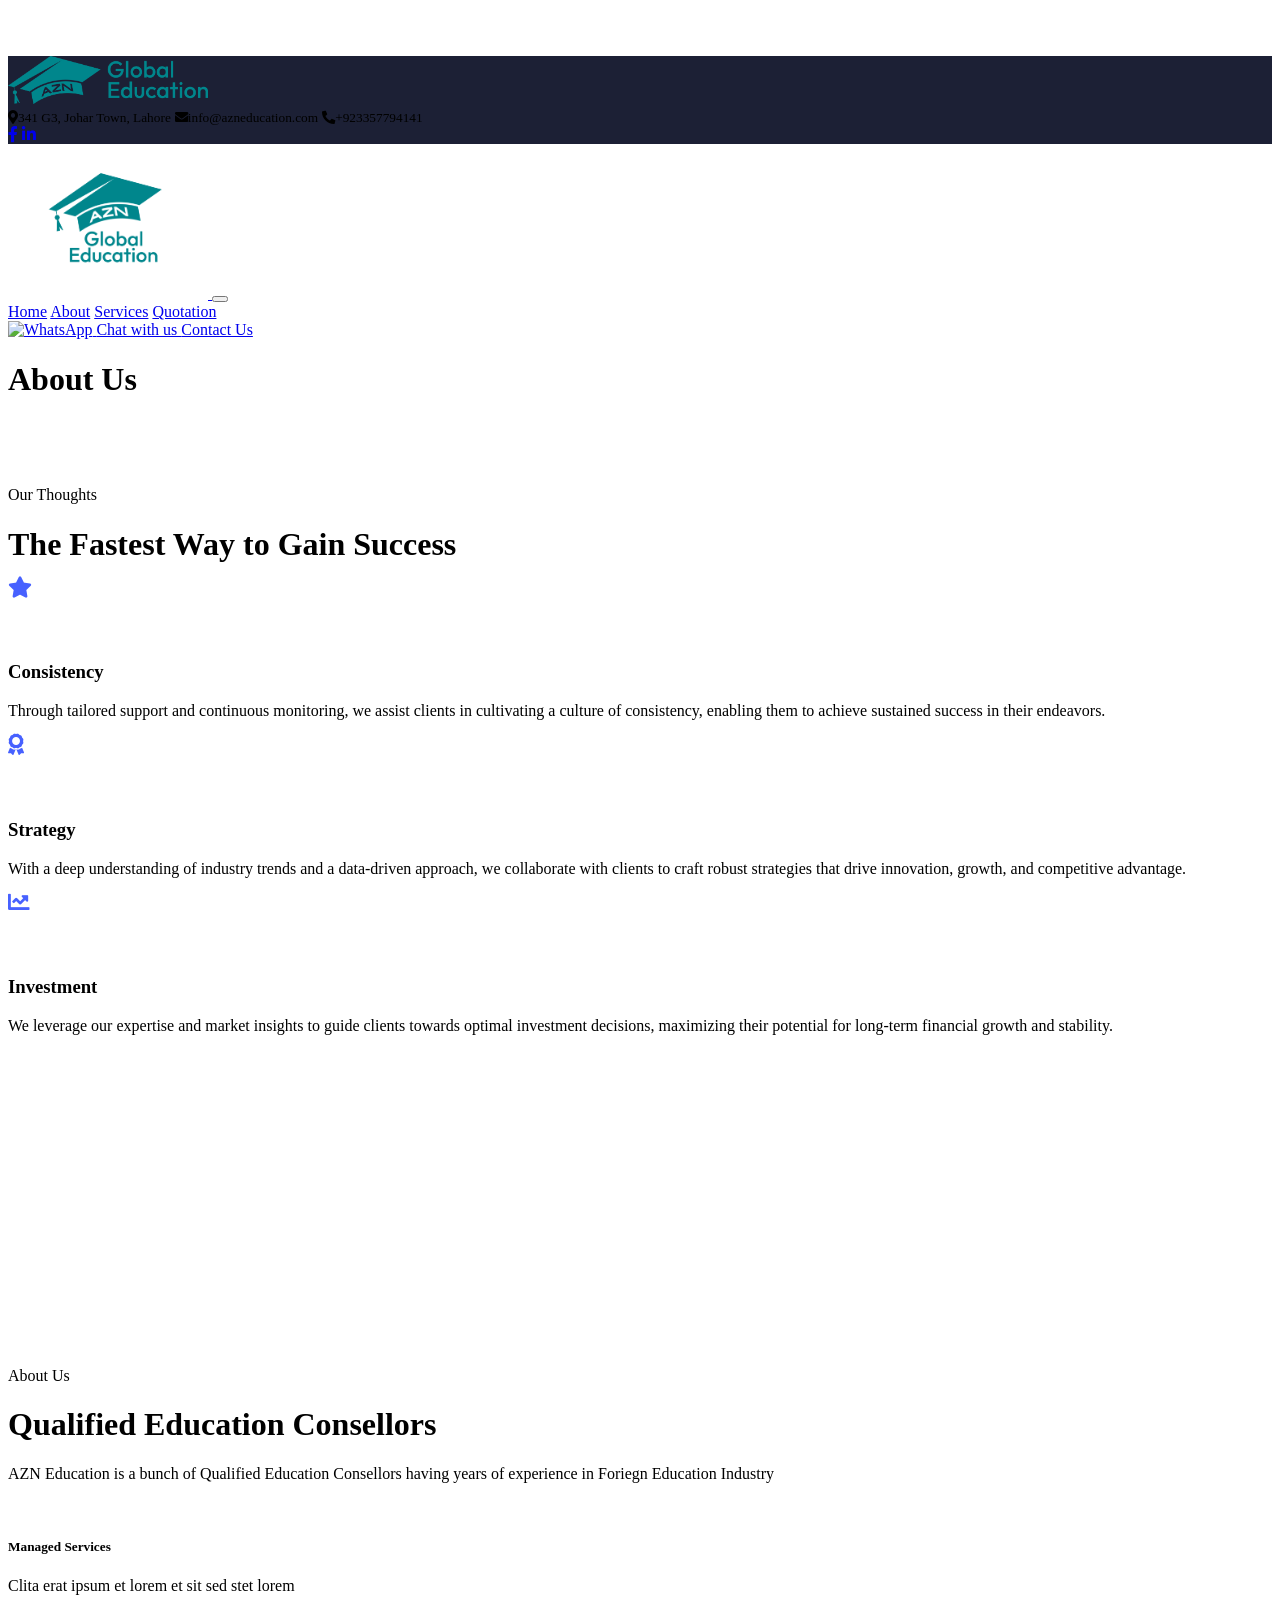
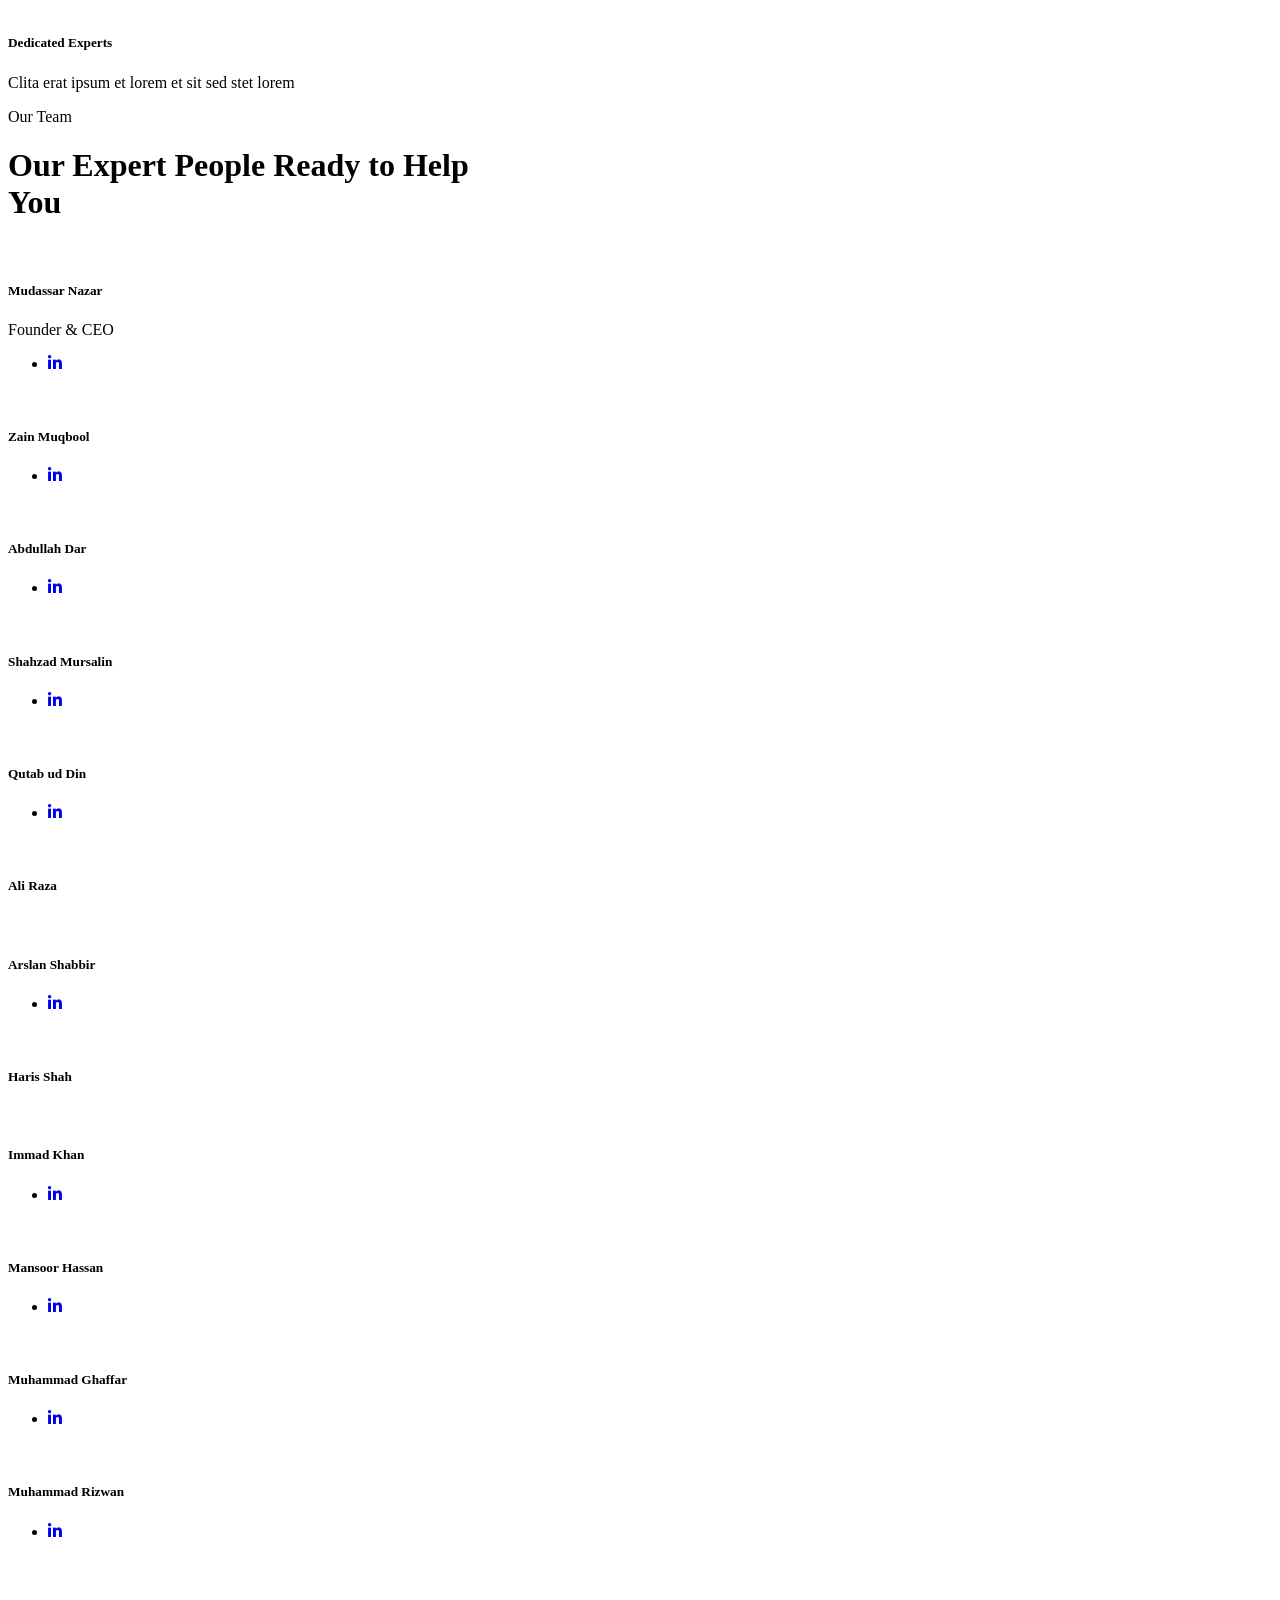
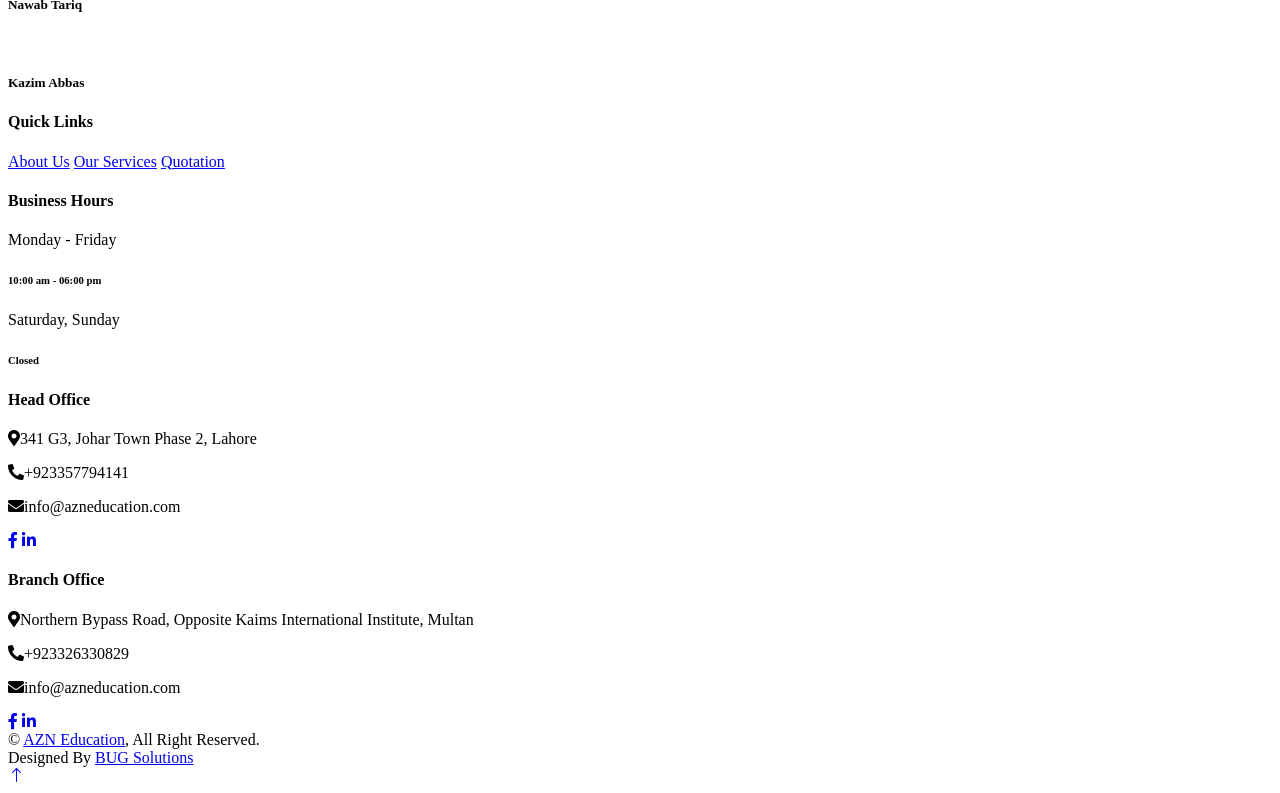
==== about.html @ 60e34eb3 "renamed brand name and changed logos" ====
<!DOCTYPE html>
<html lang="en">

<head>
  <meta charset="utf-8" />
  <title>AZN Education</title>
  <meta content="width=device-width, initial-scale=1.0" name="viewport" />
  <meta content="" name="keywords" />
  <meta content="" name="description" />

  <!-- Favicon -->
  <link href="img/azn_logo.png" rel="icon" />

  <!-- Google Web Fonts -->
  <link rel="preconnect" href="https://fonts.googleapis.com" />
  <link rel="preconnect" href="https://fonts.gstatic.com" crossorigin />
  <link href="https://fonts.googleapis.com/css2?family=Montserrat:wght@400;500&family=Roboto:wght@500;700&display=swap"
    rel="stylesheet" />

  <!-- Icon Font Stylesheet -->
  <link href="https://cdnjs.cloudflare.com/ajax/libs/font-awesome/5.10.0/css/all.min.css" rel="stylesheet" />
  <link href="https://cdn.jsdelivr.net/npm/bootstrap-icons@1.4.1/font/bootstrap-icons.css" rel="stylesheet" />

  <!-- Libraries Stylesheet -->
  <link href="lib/animate/animate.min.css" rel="stylesheet" />
  <link href="lib/owlcarousel/assets/owl.carousel.min.css" rel="stylesheet" />
  <link href="lib/lightbox/css/lightbox.min.css" rel="stylesheet" />

  <!-- Customized Bootstrap Stylesheet -->
  <link href="css/bootstrap.min.css" rel="stylesheet" />

  <!-- Template Stylesheet -->
  <link href="css/style.css" rel="stylesheet" />
</head>

<body>
  <!-- Spinner Start -->
  <div id="spinner"
    class="show bg-white position-fixed translate-middle w-100 vh-100 top-50 start-50 d-flex align-items-center justify-content-center">
    <div class="spinner-border text-primary" role="status" style="width: 3rem; height: 3rem"></div>
  </div>
  <!-- Spinner End -->

  <!-- Topbar Start -->
  <div class="container-fluid text-white d-none d-lg-flex" style="background-color:#1C2035">
    <div class="container py-3">
      <div class="d-flex align-items-center">
        <a href="index.html">
          <!-- <h2 class="text-white fw-bold m-0">AZN Education</h2> -->
          <img src="/img/azn_logo_horizontal.png" style="width: 200px" alt="" />
        </a>
        <div class="ms-auto d-flex align-items-center">
          <small class="ms-4"><i class="fa fa-map-marker-alt me-3"></i>341 G3, Johar Town,
            Lahore</small>
          <small class="ms-4"><i class="fa fa-envelope me-3"></i>info@azneducation.com</small>
          <small class="ms-4"><i class="fa fa-phone-alt me-3"></i>+923357794141</small>
          <div class="ms-3 d-flex">
            <a class="btn btn-sm-square btn-light text-primary rounded-circle ms-2"
              href="https://www.facebook.com/studysheds/"><i class="fab fa-facebook-f"></i></a>
            <a class="btn btn-sm-square btn-light text-primary rounded-circle ms-2"
              href="https://www.linkedin.com/company/studyshed-global-consultants/"><i
                class="fab fa-linkedin-in"></i></a>
          </div>
        </div>
      </div>
    </div>
  </div>
  <!-- Topbar End -->

  <!-- Navbar Start -->
  <div class="container-fluid bg-white sticky-top">
    <div class="container">
      <nav class="navbar navbar-expand-lg bg-white navbar-light p-lg-0">
        <a href="index.html" class="navbar-brand d-lg-none">
          <img src="/img/azn_logo.png" style="height: auto; width: 200px" alt="ss_logo" />
          <!-- <h1 class="fw-bold m-0 text-blue">AZN Education</h1> -->
        </a>
        <button type="button" class="navbar-toggler me-0" data-bs-toggle="collapse" data-bs-target="#navbarCollapse">
          <span class="navbar-toggler-icon"></span>
        </button>
        <div class="collapse navbar-collapse" id="navbarCollapse">
          <div class="navbar-nav">
            <a href="index.html" class="nav-item nav-link">Home</a>
            <a href="about.html" class="nav-item nav-link active">About</a>
            <a href="service.html" class="nav-item nav-link">Services</a>
            <!-- <a href="testimonial.html" class="nav-item nav-link">Testimonial</a> -->
            <a href="quote.html" class="nav-item nav-link">Quotation</a>
          </div>
          <div class="ms-auto d-flex gap-4">
            <a href="https://wa.me/923347794141" target="_blank" rel="noopener noreferrer">
              <img src="/img/icon/whatsapp.gif" alt="WhatsApp" />
              <span class="d-none d-lg-inline">Chat with us </span>
            </a>
            <a href="contact.html" class="btn btn-primary rounded-pill d-flex align-items-center px-3">Contact Us</a>
          </div>
        </div>
      </nav>
    </div>
  </div>
  <!-- Navbar End -->

  <!-- Page Header Start -->
  <div class="container-fluid page-header py-5 mb-5 wow fadeIn" data-wow-delay="0.1s">
    <div class="container text-center py-5">
      <h1 class="display-2 text-white mb-4 animated slideInDown">About Us</h1>
    </div>
  </div>
  <!-- Page Header End -->

  <div style="margin-top: 7%"></div>

  <!-- Features Start -->
  <div class="container-xxl py-5">
    <div class="container">
      <p class="fs-5 fw-medium text-primary text-center">Our Thoughts</p>
      <h1 class="text-center" style="margin-bottom: 16px">
        The Fastest Way to Gain Success
      </h1>
      <div class="row g-0 feature-row">
        <div class="col-md-6 col-lg-4 wow fadeIn" data-wow-delay="0.1s">
          <div class="feature-item border h-100 p-5 justify-content-center d-flex flex-column align-items-center">
            <div class="btn-square bg-light rounded-circle mb-4" style="width: 64px; height: 64px">
              <i class="fas fa-star fa-lg" style="color: #4761ff"></i>
            </div>
            <h3 class="mb-3 text-center">Consistency</h3>
            <p class="mb-0 text-center">
              Through tailored support and continuous monitoring, we assist
              clients in cultivating a culture of consistency, enabling them
              to achieve sustained success in their endeavors.
            </p>
          </div>
        </div>
        <div class="col-md-6 col-lg-4 wow fadeIn" data-wow-delay="0.3s">
          <div class="feature-item border h-100 p-5 justify-content-center d-flex flex-column align-items-center">
            <div class="btn-square bg-light rounded-circle mb-4" style="width: 64px; height: 64px">
              <i class="fas fa-award fa-lg" style="color: #4761ff"></i>
            </div>
            <h3 class="mb-3 text-center">Strategy</h3>
            <p class="mb-0 text-center">
              With a deep understanding of industry trends and a data-driven
              approach, we collaborate with clients to craft robust strategies
              that drive innovation, growth, and competitive advantage.
            </p>
          </div>
        </div>
        <div class="col-md-6 col-lg-4 wow fadeIn" data-wow-delay="0.5s">
          <div class="feature-item border h-100 p-5 justify-content-center d-flex flex-column align-items-center">
            <div class="btn-square bg-light rounded-circle mb-4 justify-content-center d-flex"
              style="width: 64px; height: 64px">
              <i class="fas fa-chart-line fa-lg" style="color: #4761ff"></i>
            </div>
            <h3 class="mb-3 text-center">Investment</h3>
            <p class="mb-0 text-center">
              We leverage our expertise and market insights to guide clients
              towards optimal investment decisions, maximizing their potential
              for long-term financial growth and stability.
            </p>
          </div>
        </div>
      </div>
    </div>
  </div>
  <!-- Features End -->

  <!-- About Start -->
  <div class="container-xxl about my-5">
    <div class="container">
      <div class="row g-0">
        <div class="col-lg-6">
          <div class="h-100 d-flex align-items-center justify-content-center" style="min-height: 300px"></div>
        </div>
        <div class="col-lg-6 pt-lg-5 wow fadeIn" data-wow-delay="0.5s">
          <div class="bg-white rounded-top p-5 mt-lg-5">
            <p class="fs-5 fw-medium text-primary">About Us</p>
            <h1 class="display-6 mb-4">Qualified Education Consellors</h1>
            <p class="mb-4">
              AZN Education is a bunch of Qualified Education Consellors having
              years of experience in Foriegn Education Industry
            </p>
            <div class="row g-5 pt-2 mb-5">
              <div class="col-sm-6">
                <img class="img-fluid mb-4" src="img/icon/icon-5.png" alt="" />
                <h5 class="mb-3">Managed Services</h5>
                <span>Clita erat ipsum et lorem et sit sed stet lorem</span>
              </div>
              <div class="col-sm-6">
                <img class="img-fluid mb-4" src="img/icon/icon-2.png" alt="" />
                <h5 class="mb-3">Dedicated Experts</h5>
                <span>Clita erat ipsum et lorem et sit sed stet lorem</span>
              </div>
            </div>
          </div>
        </div>
      </div>
    </div>
  </div>
  <!-- About End -->

  <!-- Team Start -->
  <div class="container-xxl py-5">
    <div class="container">
      <div class="text-center mx-auto wow fadeInUp" data-wow-delay="0.1s" style="max-width: 500px">
        <p class="fs-5 fw-medium text-primary">Our Team</p>
        <h1 class="display-5 mb-5">Our Expert People Ready to Help You</h1>
      </div>
      <div class="row justify-content-center mb-4 g-4">
        <div class="col-lg-3 col-md-6 wow fadeInUp" data-wow-delay="0.1s">
          <div class="team-item rounded overflow-hidden pb-4">
            <img class="img-fluid mb-4" src="img/team/Mudassar-Nazar.jpg" alt="" />
            <h5>Mudassar Nazar</h5>
            <span class="text-primary">Founder & CEO</span>
            <ul class="team-social">
              <li>
                <a class="btn btn-square" href="https://www.linkedin.com/in/mudassar-nazar-44376714a/"
                  target="_blank"><i class="fab fa-linkedin-in"></i></a>
              </li>
            </ul>
          </div>
        </div>
      </div>
      <div class="row justify-content-center g-4">
        <div class="col-lg-2 col-md-3 col-sm-6 wow fadeInUp" data-wow-delay="0.7s">
          <div class="team-item rounded overflow-hidden pb-4">
            <img class="img-fluid mb-4" src="img/zain-maqbool.jpeg" alt="" />
            <h5>Zain Muqbool</h5>
            <!-- <span class="text-primary">Manager</span> -->
            <ul class="team-social">
              <li>
                <a class="btn btn-square" href="https://www.linkedin.com/in/zain-sheikh-6a9064140/" target="_blank"><i
                    class="fab fa-linkedin-in"></i></a>
              </li>
            </ul>
          </div>
        </div>
        <div class="col-lg-2 col-md-3 col-sm-6 wow fadeInUp" data-wow-delay="0.3s">
          <div class="team-item rounded overflow-hidden pb-4">
            <img class="img-fluid mb-4" src="img/abdullah_dar.jpeg" alt="" />
            <h5>Abdullah Dar</h5>
            <!-- <span class="text-primary">Co Founder</span> -->
            <ul class="team-social">
              <li>
                <a class="btn btn-square" href="https://www.linkedin.com/company/studyshed-global-consultants/"
                  target="_blank"><i class="fab fa-linkedin-in"></i></a>
              </li>
            </ul>
          </div>
        </div>
        <div class="col-lg-2 col-md-3 col-sm-6 wow fadeInUp" data-wow-delay="0.5s">
          <div class="team-item rounded overflow-hidden pb-4">
            <img class="img-fluid mb-4" src="img/team/Shahzad-Mursaleen.jpg" alt="" />
            <h5>Shahzad Mursalin</h5>
            <!-- <span class="text-primary">Executive Manager</span> -->
            <ul class="team-social">
              <li>
                <a class="btn btn-square" href="https://www.linkedin.com/in/shahzad-mursalin-179989218/"
                  target="_blank"><i class="fab fa-linkedin-in"></i></a>
              </li>
            </ul>
          </div>
        </div>
        <div class="col-lg-2 col-md-3 col-sm-6 wow fadeInUp" data-wow-delay="0.7s">
          <div class="team-item rounded overflow-hidden pb-4">
            <img class="img-fluid mb-4" src="img/team/Qutab-ud-din.jpg" alt="" />
            <h5>Qutab ud Din</h5>
            <!-- <span class="text-primary">Manager</span> -->
            <ul class="team-social">
              <li>
                <a class="btn btn-square" href="https://www.linkedin.com/company/studyshed-global-consultants/" target="_blank"><i
                    class="fab fa-linkedin-in"></i></a>
              </li>
            </ul>
          </div>
        </div>
        <div class="col-lg-2 col-md-3 col-sm-6 wow fadeInUp" data-wow-delay="0.7s">
          <div class="team-item rounded overflow-hidden pb-4">
            <img class="img-fluid mb-4" src="img/team/Ali-Raza.jpg" alt="" />
            <h5>Ali Raza</h5>
            <!-- <span class="text-primary">Manager</span> -->
            <!-- <ul class="team-social">
              <li>
                <a class="btn btn-square" href="https://www.linkedin.com/company/studyshed-global-consultants/" target="_blank"><i
                    class="fab fa-linkedin-in"></i></a>
              </li>
            </ul> -->
          </div>
        </div>
        <div class="col-lg-2 col-md-3 col-sm-6 wow fadeInUp" data-wow-delay="0.7s">
          <div class="team-item rounded overflow-hidden pb-4">
            <img class="img-fluid mb-4" src="img/team/Arslan-Shabbir.jpg" alt="" />
            <h5>Arslan Shabbir</h5>
            <!-- <span class="text-primary">Manager</span> -->
            <ul class="team-social">
              <li>
                <a class="btn btn-square" href="https://www.linkedin.com/company/studyshed-global-consultants/" target="_blank"><i
                    class="fab fa-linkedin-in"></i></a>
              </li>
            </ul>
          </div>
        </div>
        <div class="col-lg-2 col-md-3 col-sm-6 wow fadeInUp" data-wow-delay="0.7s">
          <div class="team-item rounded overflow-hidden pb-4">
            <img class="img-fluid mb-4" src="img/team/Haris-Shah.jpg" alt="" />
            <h5>Haris Shah</h5>
            <!-- <span class="text-primary">Manager</span> -->
            <!-- <ul class="team-social">
              <li>
                <a class="btn btn-square" href="https://www.linkedin.com/company/studyshed-global-consultants/" target="_blank"><i
                    class="fab fa-linkedin-in"></i></a>
              </li>
            </ul> -->
          </div>
        </div>
        <div class="col-lg-2 col-md-3 col-sm-6 wow fadeInUp" data-wow-delay="0.7s">
          <div class="team-item rounded overflow-hidden pb-4">
            <img class="img-fluid mb-4" src="img/team/Immad-Khan.jpg" alt="" />
            <h5>Immad Khan</h5>
            <!-- <span class="text-primary">Manager</span> -->
            <ul class="team-social">
              <li>
                <a class="btn btn-square" href="https://www.linkedin.com/company/studyshed-global-consultants/" target="_blank"><i
                    class="fab fa-linkedin-in"></i></a>
              </li>
            </ul>
          </div>
        </div>
        <div class="col-lg-2 col-md-3 col-sm-6 wow fadeInUp" data-wow-delay="0.7s">
          <div class="team-item rounded overflow-hidden pb-4">
            <img class="img-fluid mb-4" src="img/team/Mansoor-Hassan.jpg" alt="" />
            <h5>Mansoor Hassan</h5>
            <!-- <span class="text-primary">Manager</span> -->
            <ul class="team-social">
              <li>
                <a class="btn btn-square" href="https://www.linkedin.com/company/studyshed-global-consultants/" target="_blank"><i
                    class="fab fa-linkedin-in"></i></a>
              </li>
            </ul>
          </div>
        </div>
        <div class="col-lg-2 col-md-3 col-sm-6 wow fadeInUp" data-wow-delay="0.7s">
          <div class="team-item rounded overflow-hidden pb-4">
            <img class="img-fluid mb-4" src="img/team/Muhammad-Ghaffar.jpg" alt="" />
            <h5>Muhammad Ghaffar</h5>
            <!-- <span class="text-primary">Manager</span> -->
            <ul class="team-social">
              <li>
                <a class="btn btn-square" href="https://www.linkedin.com/company/studyshed-global-consultants/" target="_blank"><i
                    class="fab fa-linkedin-in"></i></a>
              </li>
            </ul>
          </div>
        </div>
        <div class="col-lg-2 col-md-3 col-sm-6 wow fadeInUp" data-wow-delay="0.7s">
          <div class="team-item rounded overflow-hidden pb-4">
            <img class="img-fluid mb-4" src="img/team/Muhammad-Rizwan.jpg" alt="" />
            <h5>Muhammad Rizwan</h5>
            <!-- <span class="text-primary">Manager</span> -->
            <ul class="team-social">
              <li>
                <a class="btn btn-square" href="https://www.linkedin.com/company/studyshed-global-consultants/" target="_blank"><i
                    class="fab fa-linkedin-in"></i></a>
              </li>
            </ul>
          </div>
        </div>
        <div class="col-lg-2 col-md-3 col-sm-6 wow fadeInUp" data-wow-delay="0.7s">
          <div class="team-item rounded overflow-hidden pb-4">
            <img class="img-fluid mb-4" src="img/team/Nawab-Tariq.jpg" alt="" />
            <h5>Nawab Tariq</h5>
            <!-- <span class="text-primary">Manager</span> -->
            <!-- <ul class="team-social">
              <li>
                <a class="btn btn-square" href="https://www.linkedin.com/company/studyshed-global-consultants/" target="_blank"><i
                    class="fab fa-linkedin-in"></i></a>
              </li>
            </ul> -->
          </div>
        </div>
        <div class="col-lg-2 col-md-3 col-sm-6 wow fadeInUp" data-wow-delay="0.7s">
          <div class="team-item rounded overflow-hidden pb-4">
            <img class="img-fluid mb-4" src="img/team/kazim-abbas.jpeg" alt="" />
            <h5>Kazim Abbas</h5>
            <!-- <span class="text-primary">Manager</span> -->
            <!-- <ul class="team-social">
              <li>
                <a class="btn btn-square" href="https://www.linkedin.com/company/studyshed-global-consultants/" target="_blank"><i
                    class="fab fa-linkedin-in"></i></a>
              </li>
            </ul> -->
          </div>
        </div>
      </div>
    </div>
  </div>
  <!-- Team End -->

  <!-- Footer Start -->
  <div class="container-fluid bg-dark footer mt-5 py-5 wow fadeIn" data-wow-delay="0.1s">
    <div class="container py-5">
      <div class="row g-5">
        <div class="col-lg-3 col-md-6">
          <h4 class="text-white mb-4">Quick Links</h4>
          <a class="btn btn-link" href="about.html">About Us</a>
          <a class="btn btn-link" href="service.html">Our Services</a>
          <a class="btn btn-link" href="quote.html">Quotation</a>
        </div>
        <div class="col-lg-3 col-md-6">
          <h4 class="text-white mb-4">Business Hours</h4>
          <p class="mb-1">Monday - Friday</p>
          <h6 class="text-light">10:00 am - 06:00 pm</h6>
          <p class="mb-1">Saturday, Sunday</p>
          <h6 class="text-light">Closed</h6>
        </div>
        <div class="col-lg-3 col-md-6">
          <h4 class="text-white mb-4">Head Office</h4>
          <p class="mb-2">
            <i class="fa fa-map-marker-alt me-3"></i>341 G3, Johar Town Phase
            2, Lahore
          </p>
          <p class="mb-2">
            <i class="fa fa-phone-alt me-3"></i>+923357794141
          </p>
          <p class="mb-2">
            <i class="fa fa-envelope me-3"></i>info@azneducation.com
          </p>
          <div class="d-flex pt-3">
            <a class="btn btn-square btn-light rounded-circle me-2" href="https://www.facebook.com/studysheds/"><i
                class="fab fa-facebook-f"></i></a>
            <a class="btn btn-square btn-light rounded-circle me-2"
              href="https://www.linkedin.com/company/studyshed-global-consultants/"><i
                class="fab fa-linkedin-in"></i></a>
          </div>
        </div>
        <div class="col-lg-3 col-md-6">
          <h4 class="text-white mb-4">Branch Office</h4>
          <p class="mb-2">
            <i class="fa fa-map-marker-alt me-3"></i>Northern Bypass Road,
            Opposite Kaims International Institute, Multan
          </p>
          <p class="mb-2">
            <i class="fa fa-phone-alt me-3"></i>+923326330829
          </p>
          <p class="mb-2">
            <i class="fa fa-envelope me-3"></i>info@azneducation.com
          </p>
          <div class="d-flex pt-3">
            <a class="btn btn-square btn-light rounded-circle me-2" href="https://www.facebook.com/studysheds/"><i
                class="fab fa-facebook-f"></i></a>
            <a class="btn btn-square btn-light rounded-circle me-2"
              href="https://www.linkedin.com/company/studyshed-global-consultants/"><i
                class="fab fa-linkedin-in"></i></a>
          </div>
        </div>
      </div>
    </div>
  </div>
  <!-- Footer End -->

  <!-- Copyright Start -->
  <div class="container-fluid copyright py-4">
    <div class="container">
      <div class="row">
        <div class="col-md-6 text-center text-md-start mb-3 mb-md-0">
          <span id="siteseal">
            <script async type="text/javascript"
              src="https://seal.godaddy.com/getSeal?sealID=cso1fnYDqJPNoKwMRUFzlZHwuIsQFqO7qQ35AadsMEABkoneqeLDlqzQXRvi"></script>
          </span>
          &copy; <a class="fw-medium text-light" href="#">AZN Education</a>, All
          Right Reserved.
        </div>
        <div class="col-md-6 text-center text-md-end">
          <!--/*** This template is free as long as you keep the footer author’s credit link/attribution link/backlink. If you'd like to use the template without the footer author’s credit link/attribution link/backlink, you can purchase the Credit Removal License from "https://htmlcodex.com/credit-removal". Thank you for your support. ***/-->
          Designed By
          <a class="fw-medium text-light" href="#">BUG Solutions</a>
        </div>
      </div>
    </div>
  </div>
  <!-- Copyright End -->

  <!-- Back to Top -->
  <a href="#" class="btn btn-lg btn-primary btn-lg-square rounded-circle back-to-top"><i class="bi bi-arrow-up"></i></a>

  <!-- JavaScript Libraries -->
  <script src="https://ajax.googleapis.com/ajax/libs/jquery/3.6.1/jquery.min.js"></script>
  <script src="https://cdn.jsdelivr.net/npm/bootstrap@5.0.0/dist/js/bootstrap.bundle.min.js"></script>
  <script src="lib/wow/wow.min.js"></script>
  <script src="lib/easing/easing.min.js"></script>
  <script src="lib/waypoints/waypoints.min.js"></script>
  <script src="lib/owlcarousel/owl.carousel.min.js"></script>
  <script src="lib/lightbox/js/lightbox.min.js"></script>

  <!-- Template Javascript -->
  <script src="js/main.js"></script>
</body>

</html>
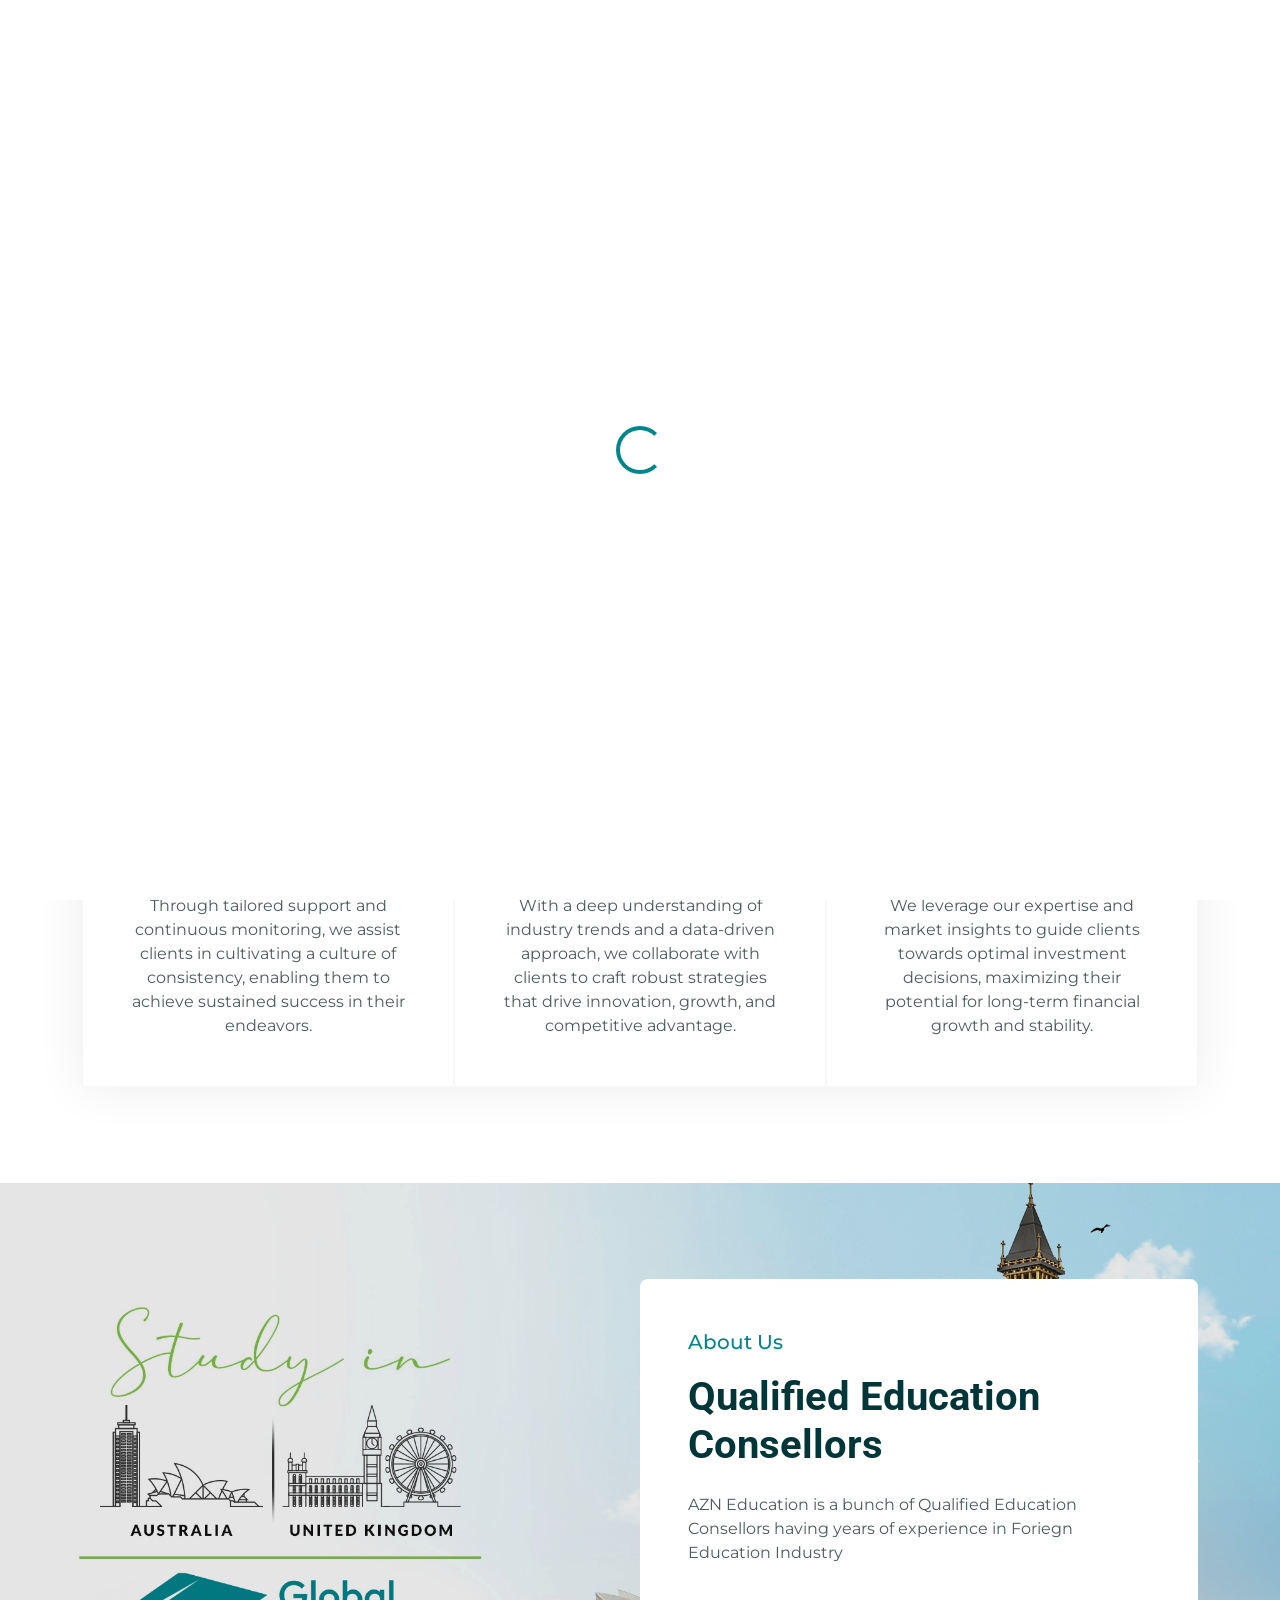
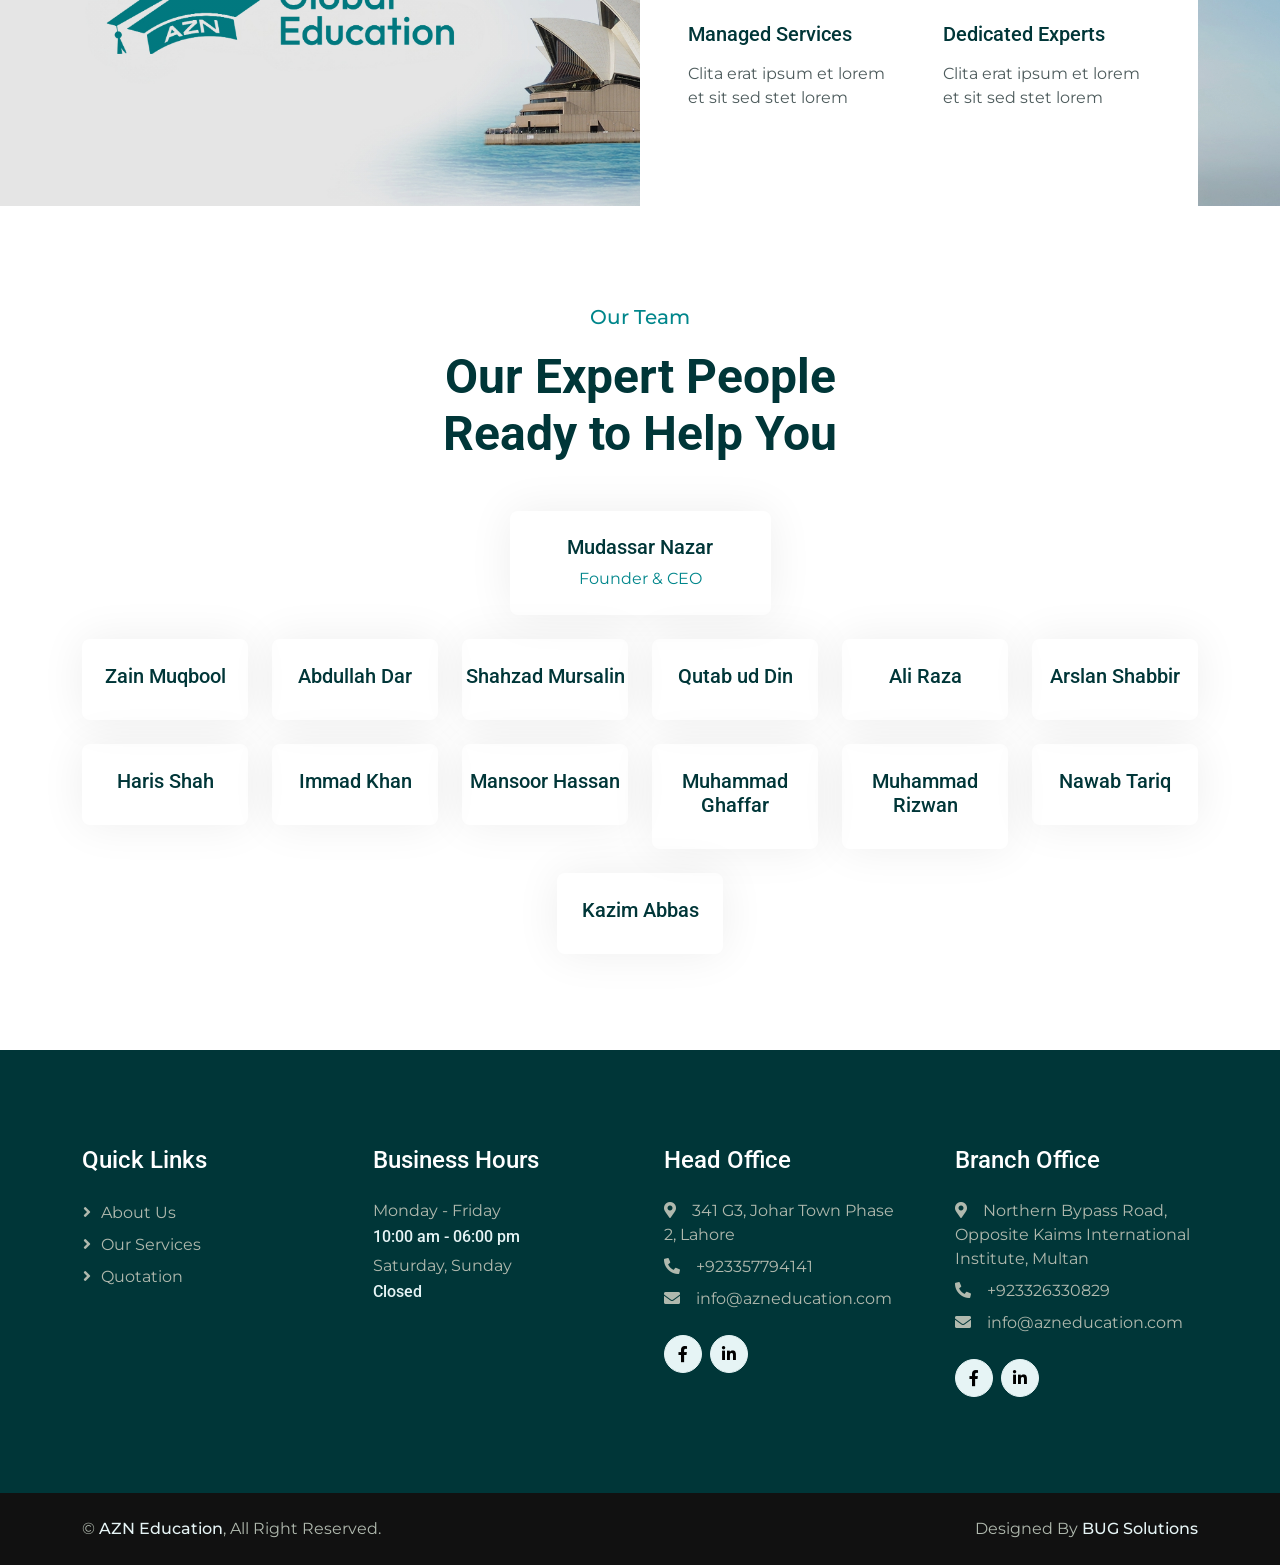
==== commit 0d8ddbf9: "changed global theme and added services details" ====
--- a/about.html
+++ b/about.html
@@ -42,7 +42,7 @@
   <!-- Spinner End -->
 
   <!-- Topbar Start -->
-  <div class="container-fluid text-white d-none d-lg-flex" style="background-color:#1C2035">
+  <div class="container-fluid text-white d-none d-lg-flex copyright" >
     <div class="container py-3">
       <div class="d-flex align-items-center">
         <a href="index.html">
@@ -120,7 +120,7 @@
         <div class="col-md-6 col-lg-4 wow fadeIn" data-wow-delay="0.1s">
           <div class="feature-item border h-100 p-5 justify-content-center d-flex flex-column align-items-center">
             <div class="btn-square bg-light rounded-circle mb-4" style="width: 64px; height: 64px">
-              <i class="fas fa-star fa-lg" style="color: #4761ff"></i>
+              <i class="fas fa-star fa-lg" style="color: #00868b"></i>
             </div>
             <h3 class="mb-3 text-center">Consistency</h3>
             <p class="mb-0 text-center">
@@ -133,7 +133,7 @@
         <div class="col-md-6 col-lg-4 wow fadeIn" data-wow-delay="0.3s">
           <div class="feature-item border h-100 p-5 justify-content-center d-flex flex-column align-items-center">
             <div class="btn-square bg-light rounded-circle mb-4" style="width: 64px; height: 64px">
-              <i class="fas fa-award fa-lg" style="color: #4761ff"></i>
+              <i class="fas fa-award fa-lg" style="color: #00868b"></i>
             </div>
             <h3 class="mb-3 text-center">Strategy</h3>
             <p class="mb-0 text-center">
@@ -147,7 +147,7 @@
           <div class="feature-item border h-100 p-5 justify-content-center d-flex flex-column align-items-center">
             <div class="btn-square bg-light rounded-circle mb-4 justify-content-center d-flex"
               style="width: 64px; height: 64px">
-              <i class="fas fa-chart-line fa-lg" style="color: #4761ff"></i>
+              <i class="fas fa-chart-line fa-lg" style="color: #00868b"></i>
             </div>
             <h3 class="mb-3 text-center">Investment</h3>
             <p class="mb-0 text-center">
--- a/css/style.css
+++ b/css/style.css
@@ -0,0 +1,680 @@
+/********** Template CSS **********/
+:root {
+    --primary: #00868b;
+    --secondary: #4D5B5C;
+    --light: #E6F4F5;
+    --dark: #003638;
+}
+
+.back-to-top {
+    position: fixed;
+    display: none;
+    right: 30px;
+    bottom: 30px;
+    z-index: 99;
+}
+
+.fw-medium {
+    font-weight: 500;
+}
+
+
+/*** Spinner ***/
+#spinner {
+    opacity: 0;
+    visibility: hidden;
+    transition: opacity .5s ease-out, visibility 0s linear .5s;
+    z-index: 99999;
+}
+
+#spinner.show {
+    transition: opacity .5s ease-out, visibility 0s linear 0s;
+    visibility: visible;
+    opacity: 1;
+}
+
+
+/*** Button ***/
+.btn {
+    transition: .5s;
+    font-weight: 500;
+}
+
+.btn-primary,
+.btn-outline-primary:hover {
+    color: var(--light);
+}
+
+.btn-secondary,
+.btn-outline-secondary:hover {
+    color: var(--dark);
+}
+
+.btn-square {
+    width: 38px;
+    height: 38px;
+}
+
+.btn-sm-square {
+    width: 32px;
+    height: 32px;
+}
+
+.btn-lg-square {
+    width: 48px;
+    height: 48px;
+}
+
+.btn-square,
+.btn-sm-square,
+.btn-lg-square {
+    padding: 0;
+    display: flex;
+    align-items: center;
+    justify-content: center;
+    font-weight: normal;
+}
+
+
+/*** Navbar ***/
+.sticky-top {
+    top: -100px;
+    transition: .5s;
+}
+
+.navbar .navbar-nav .nav-link {
+    margin-right: 35px;
+    padding: 25px 0;
+    color: var(--dark);
+    font-size: 18px;
+    font-weight: 500;
+    outline: none;
+}
+
+.navbar .navbar-nav .nav-link:hover,
+.navbar .navbar-nav .nav-link.active {
+    color: var(--primary);
+}
+
+.navbar .dropdown-toggle::after {
+    border: none;
+    content: "\f107";
+    font-family: "Font Awesome 5 Free";
+    font-weight: 900;
+    vertical-align: middle;
+    margin-left: 8px;
+}
+
+@media (max-width: 991.98px) {
+    .navbar .navbar-nav .nav-link  {
+        margin-right: 0;
+        padding: 10px 0;
+    }
+
+    .navbar .navbar-nav {
+        margin-top: 15px;
+        border-top: 1px solid #EEEEEE;
+    }
+}
+
+@media (min-width: 992px) {
+    .navbar .nav-item .dropdown-menu {
+        display: block;
+        border: none;
+        margin-top: 0;
+        top: 150%;
+        opacity: 0;
+        visibility: hidden;
+        transition: .5s;
+    }
+
+    .navbar .nav-item:hover .dropdown-menu {
+        top: 100%;
+        visibility: visible;
+        transition: .5s;
+        opacity: 1;
+    }
+}
+
+
+/*** Header ***/
+.carousel-caption {
+    top: 0;
+    left: 0;
+    right: 0;
+    bottom: 0;
+    display: flex;
+    align-items: center;
+    background: rgba(0, 0, 0, .1);
+    z-index: 1;
+}
+
+.carousel-control-prev,
+.carousel-control-next {
+    width: 15%;
+}
+
+.carousel-control-prev-icon,
+.carousel-control-next-icon {
+    width: 3.5rem;
+    height: 3.5rem;
+    border-radius: 3.5rem;
+    background-color: var(--primary);
+    border: 15px solid var(--primary);
+}
+
+@media (max-width: 768px) {
+    #header-carousel .carousel-item {
+        position: relative;
+        min-height: 450px;
+    }
+    
+    #header-carousel .carousel-item img {
+        position: absolute;
+        width: 100%;
+        height: 100%;
+        object-fit: cover;
+    }
+}
+
+.page-header {
+    background: linear-gradient(rgba(0, 0, 0, .1), rgba(0, 0, 0, .1)), url(../img/uk.jpg) center center no-repeat;
+    background-size: cover;
+}
+
+.page-header .breadcrumb-item+.breadcrumb-item::before {
+    color: var(--light);
+}
+
+.page-header .breadcrumb-item,
+.page-header .breadcrumb-item a {
+    font-size: 18px;
+    color: var(--light);
+}
+
+
+/*** Features ***/
+.feature-row {
+    box-shadow: 0 0 45px rgba(0, 0, 0, .08);
+}
+
+.feature-item {
+    border-color: rgba(0, 0, 0, .03) !important;
+}
+
+
+/*** About ***/
+.about {
+    background: linear-gradient(rgba(0, 0, 0, .1), rgba(0, 0, 0, .1)), url(../img/about_card.jpeg) left center no-repeat;
+    background-size: cover;
+}
+
+.btn-play {
+    position: relative;
+    display: block;
+    box-sizing: content-box;
+    width: 36px;
+    height: 46px;
+    border-radius: 100%;
+    border: none;
+    outline: none !important;
+    padding: 18px 20px 20px 28px;
+    background: var(--primary);
+}
+
+.btn-play:before {
+    content: "";
+    position: absolute;
+    z-index: 0;
+    left: 50%;
+    top: 50%;
+    transform: translateX(-50%) translateY(-50%);
+    display: block;
+    width: 90px;
+    height: 90px;
+    background: var(--primary);
+    border-radius: 100%;
+    animation: pulse-border 1500ms ease-out infinite;
+}
+
+.btn-play:after {
+    content: "";
+    position: absolute;
+    z-index: 1;
+    left: 50%;
+    top: 50%;
+    transform: translateX(-50%) translateY(-50%);
+    display: block;
+    width: 90px;
+    height: 90px;
+    background: var(--primary);
+    border-radius: 100%;
+    transition: all 200ms;
+}
+
+.btn-play span {
+    display: block;
+    position: relative;
+    z-index: 3;
+    width: 0;
+    height: 0;
+    left: 3px;
+    border-left: 30px solid #FFFFFF;
+    border-top: 18px solid transparent;
+    border-bottom: 18px solid transparent;
+}
+
+@keyframes pulse-border {
+    0% {
+        transform: translateX(-50%) translateY(-50%) translateZ(0) scale(1);
+        opacity: 1;
+    }
+
+    100% {
+        transform: translateX(-50%) translateY(-50%) translateZ(0) scale(2);
+        opacity: 0;
+    }
+}
+
+.modal-video .modal-dialog {
+    position: relative;
+    max-width: 800px;
+    margin: 60px auto 0 auto;
+}
+
+.modal-video .modal-body {
+    position: relative;
+    padding: 0px;
+}
+
+.modal-video .close {
+    position: absolute;
+    width: 30px;
+    height: 30px;
+    right: 0px;
+    top: -30px;
+    z-index: 999;
+    font-size: 30px;
+    font-weight: normal;
+    color: #FFFFFF;
+    background: #000000;
+    opacity: 1;
+}
+
+
+/*** Service ***/
+.service-item .service-text {
+    position: relative;
+    width: 100%;
+    top: 0;
+    left: 0;
+    text-align: center;
+    background: #FFFFFF;
+    box-shadow: 0 0 45px rgba(0, 0, 0, .06);
+    transition: .5s;
+    z-index: 2;
+}
+
+.accreditations-box {
+    /* position: relative;
+    width: 100%;
+    top: 0;
+    left: 0; */
+    /* text-align: center; */
+    background: #FFFFFF;
+    box-shadow: 0 4px 8px 0 rgba(0, 0, 0, 0.06), 0 6px 20px 0 rgba(0, 0, 0, 0.06); /*40px 40px 80px rgba(0, 0, 0, .06); */
+    transition: .5s;
+    z-index: 2;
+}
+.service-item:hover .service-text {
+    top: -1.5rem;
+}
+
+.service-item .service-text h5 {
+    transition: .5s;
+}
+
+.service-item:hover .service-text h5 {
+    color: var(--primary);
+}
+
+.service-item .service-btn {
+    position: absolute;
+    width: 80%;
+    height: 3rem;
+    left: 10%;
+    bottom: 0;
+    display: flex;
+    align-items: center;
+    justify-content: center;
+    background: #FFFFFF;
+    box-shadow: 0 0 45px rgba(0, 0, 0, .07);
+    transition: .5s;
+    z-index: 1;
+}
+
+.service-item:hover .service-btn {
+    bottom: -1.5rem;
+}
+
+
+/*** Project ***/
+.project-item {
+    position: relative;
+    border-radius: 8px;
+    overflow: hidden;
+    box-shadow: 0 0 45px rgba(0, 0, 0, .07);
+}
+
+.project-item .project-overlay {
+    position: absolute;
+    width: 100%;
+    height: 100%;
+    top: 0;
+    left: 0;
+    display: flex;
+    align-items: center;
+    justify-content: center;
+    background: rgba(0, 0, 0, .5);
+    opacity: 0;
+    padding-top: 60px;
+    transition: .5s;
+}
+
+.project-item:hover .project-overlay {
+    opacity: 1;
+    padding-top: 0;
+}
+
+.project-carousel .owl-nav {
+    position: absolute;
+    top: -100px;
+    right: 0;
+    display: flex;
+}
+
+.project-carousel .owl-nav .owl-prev,
+.project-carousel .owl-nav .owl-next {
+    margin-left: 15px;
+    width: 55px;
+    height: 55px;
+    display: flex;
+    align-items: center;
+    justify-content: center;
+    color: var(--secondary);
+    border-radius: 55px;
+    box-shadow: 0 0 45px rgba(0, 0, 0, .15);
+    font-size: 25px;
+    transition: .5s;
+}
+
+.project-carousel .owl-nav .owl-prev:hover,
+.project-carousel .owl-nav .owl-next:hover {
+    background: var(--primary);
+    color: #FFFFFF;
+}
+
+@media (max-width: 768px) {
+    .project-carousel .owl-nav {
+        top: -70px;
+        right: auto;
+        left: 50%;
+        transform: translateX(-50%);
+    }
+
+    .project-carousel .owl-nav .owl-prev,
+    .project-carousel .owl-nav .owl-next {
+        margin: 0 7px;
+        width: 45px;
+        height: 45px;
+        font-size: 20px;
+    }
+}
+
+
+/*** Team ***/
+.team-item {
+    position: relative;
+    text-align: center;
+    box-shadow: 0 0 45px rgba(0, 0, 0, .07);
+}
+
+.team-item .team-social {
+    position: absolute;
+    padding: 0;
+    top: 15px;
+    left: 0;
+    overflow: hidden;
+}
+
+.team-item .team-social li {
+    list-style-type: none;
+    margin-bottom: 10px;
+    margin-left: -50px;
+    opacity: 0;
+    transition: .5s;
+}
+
+.team-item:hover .team-social li {
+    margin-left: 15px;
+    opacity: 1;
+}
+
+.team-item .team-social li .btn {
+    background: #FFFFFF;
+    color: var(--primary);
+    border-radius: 40px;
+    transition: .5s;
+}
+
+.team-item .team-social li .btn:hover {
+    color: #FFFFFF;
+    background: var(--primary);
+}
+
+.team-item .team-social li:nth-child(1) {
+    transition-delay: .1s;
+}
+
+.team-item .team-social li:nth-child(2) {
+    transition-delay: .2s;
+}
+
+.team-item .team-social li:nth-child(3) {
+    transition-delay: .3s;
+}
+
+.team-item .team-social li:nth-child(4) {
+    transition-delay: .4s;
+}
+
+.team-item .team-social li:nth-child(5) {
+    transition-delay: .5s;
+}
+
+
+/*** Testimonial ***/
+.testimonial-item {
+    box-shadow: 0 0 45px rgba(0, 0, 0, .07);
+    transition: .5s;
+}
+
+.owl-item .testimonial-item,
+.testimonial-item * {
+    transition: .5s;
+}
+
+.owl-item.center .testimonial-item,
+.testimonial-item:hover {
+    background: var(--primary);
+}
+
+.owl-item.center .testimonial-item *,
+.testimonial-item:hover * {
+    color: #FFFFFF !important;
+}
+
+.testimonial-item img {
+    width: 100px !important;
+    height: 100px !important;
+    border-radius: 100px;
+}
+
+.testimonial-carousel .owl-nav {
+    position: absolute;
+    top: -100px;
+    right: 0;
+    display: flex;
+}
+
+.testimonial-carousel .owl-nav .owl-prev,
+.testimonial-carousel .owl-nav .owl-next {
+    margin-left: 15px;
+    width: 55px;
+    height: 55px;
+    display: flex;
+    align-items: center;
+    justify-content: center;
+    color: var(--secondary);
+    border-radius: 55px;
+    box-shadow: 0 0 45px rgba(0, 0, 0, .15);
+    font-size: 25px;
+    transition: .5s;
+}
+
+.testimonial-carousel .owl-nav .owl-prev:hover,
+.testimonial-carousel .owl-nav .owl-next:hover {
+    background: var(--primary);
+    color: #FFFFFF;
+}
+
+@media (max-width: 768px) {
+    .testimonial-carousel .owl-nav {
+        top: -70px;
+        right: auto;
+        left: 50%;
+        transform: translateX(-50%);
+    }
+
+    .testimonial-carousel .owl-nav .owl-prev,
+    .testimonial-carousel .owl-nav .owl-next {
+        margin: 0 7px;
+        width: 45px;
+        height: 45px;
+        font-size: 20px;
+    }
+}
+/*** partner ***/
+.partner-item {
+    box-shadow: 0 0 45px rgba(0, 0, 0, .07);
+    transition: .5s;
+}
+
+.owl-item .partner-item,
+.partner-item * {
+    transition: .5s;
+}
+
+.owl-item.center .partner-item,
+.partner-item:hover {
+    background: var(--primary);
+}
+
+.owl-item.center .partner-item *,
+.partner-item:hover * {
+    color: #FFFFFF !important;
+}
+
+.partner-item img {
+    width: 100px !important;
+    height: 100px !important;
+    border-radius: 100px;
+}
+
+.partner-carousel .owl-nav {
+    position: absolute;
+    top: -100px;
+    right: 0;
+    display: flex;
+}
+
+.partner-carousel .owl-nav .owl-prev,
+.partner-carousel .owl-nav .owl-next {
+    margin-left: 15px;
+    width: 55px;
+    height: 55px;
+    display: flex;
+    align-items: center;
+    justify-content: center;
+    color: var(--secondary);
+    border-radius: 55px;
+    box-shadow: 0 0 45px rgba(0, 0, 0, .15);
+    font-size: 25px;
+    transition: .5s;
+}
+
+.partner-carousel .owl-nav .owl-prev:hover,
+.partner-carousel .owl-nav .owl-next:hover {
+    background: var(--primary);
+    color: #FFFFFF;
+}
+
+@media (max-width: 768px) {
+    .partner-carousel .owl-nav {
+        top: -70px;
+        right: auto;
+        left: 50%;
+        transform: translateX(-50%);
+    }
+
+    .partner-carousel .owl-nav .owl-prev,
+    .partner-carousel .owl-nav .owl-next {
+        margin: 0 7px;
+        width: 45px;
+        height: 45px;
+        font-size: 20px;
+    }
+}
+
+
+/*** Footer ***/
+.footer {
+    color: #B0B9AE;
+}
+
+.footer .btn.btn-link {
+    display: block;
+    margin-bottom: 5px;
+    padding: 0;
+    text-align: left;
+    color: #B0B9AE;
+    font-weight: normal;
+    text-transform: capitalize;
+    transition: .3s;
+}
+
+.footer .btn.btn-link::before {
+    position: relative;
+    content: "\f105";
+    font-family: "Font Awesome 5 Free";
+    font-weight: 900;
+    margin-right: 10px;
+}
+
+.footer .btn.btn-link:hover {
+    color: var(--light);
+    letter-spacing: 1px;
+    box-shadow: none;
+}
+
+.copyright {
+    color: #B0B9AE;
+}
+
+.copyright {
+    background: #111111;
+}
+
+.copyright a:hover {
+    color: var(--primary) !important;
+}
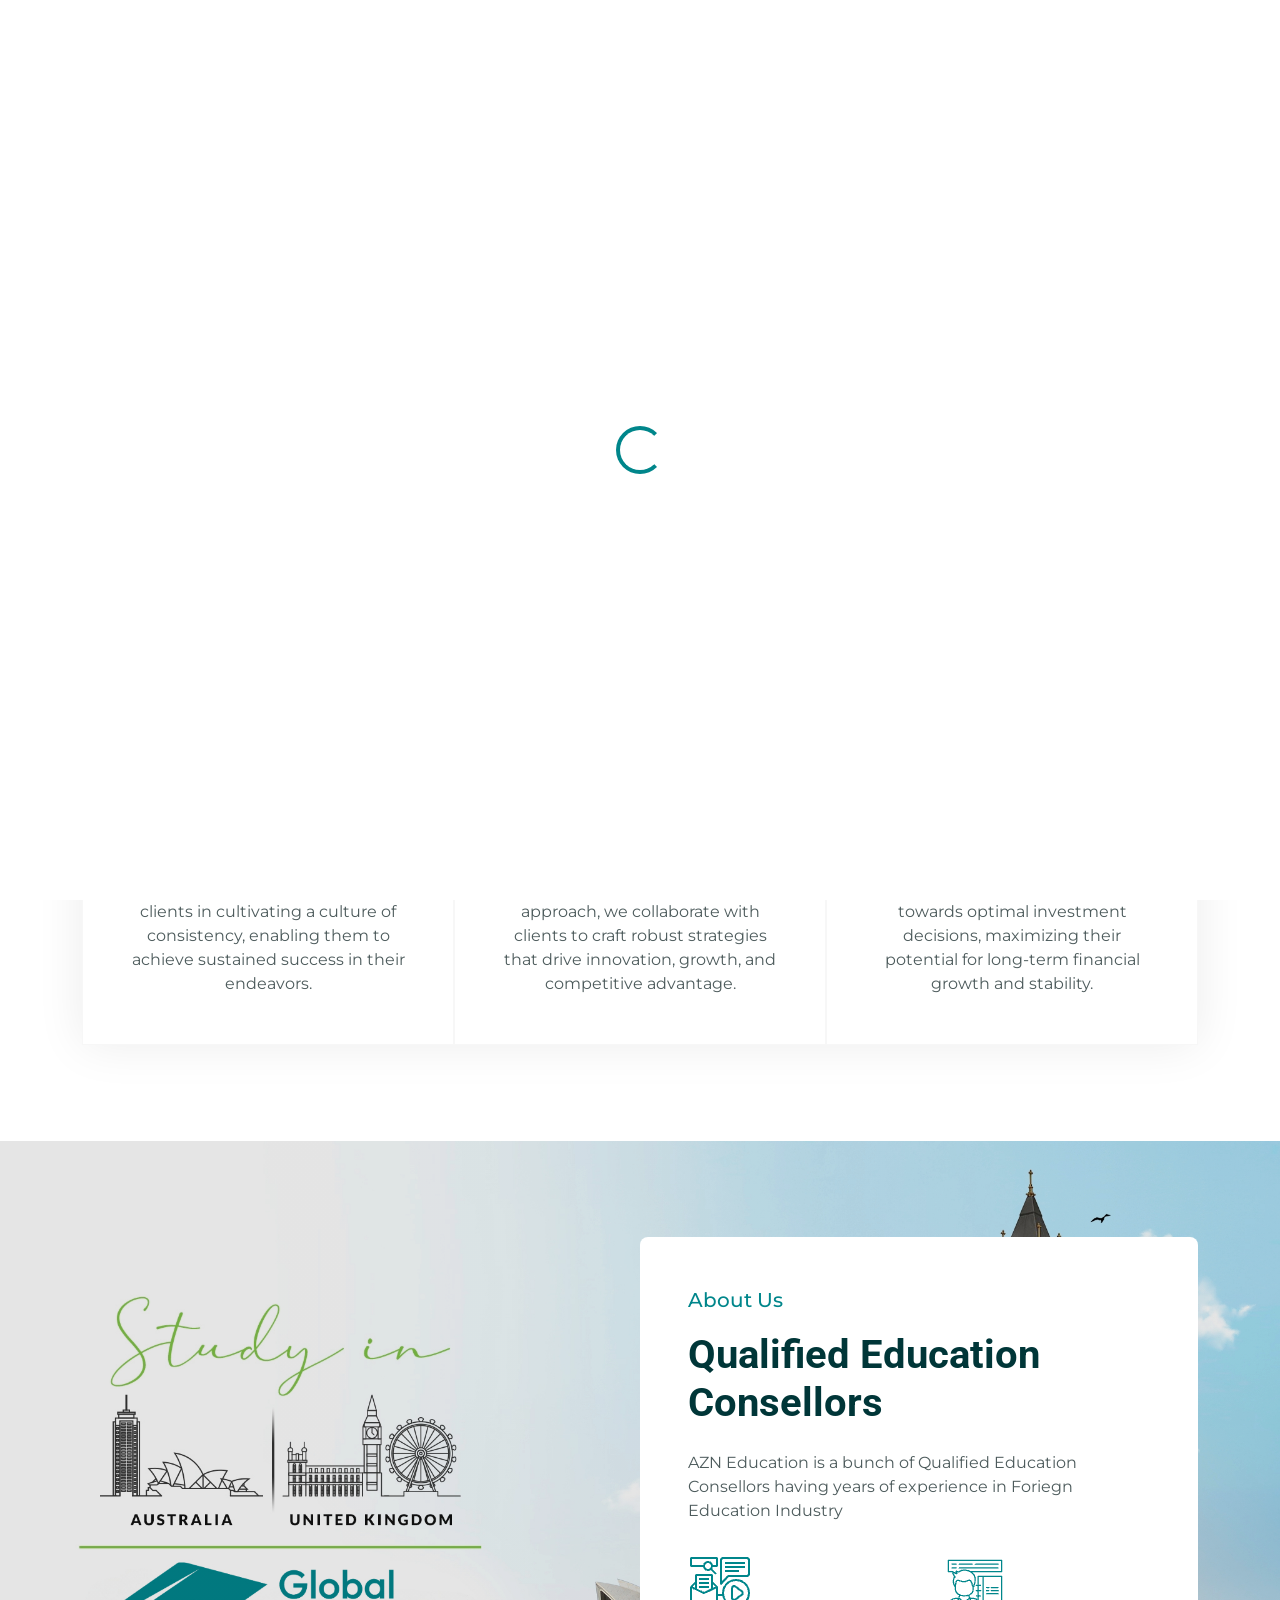
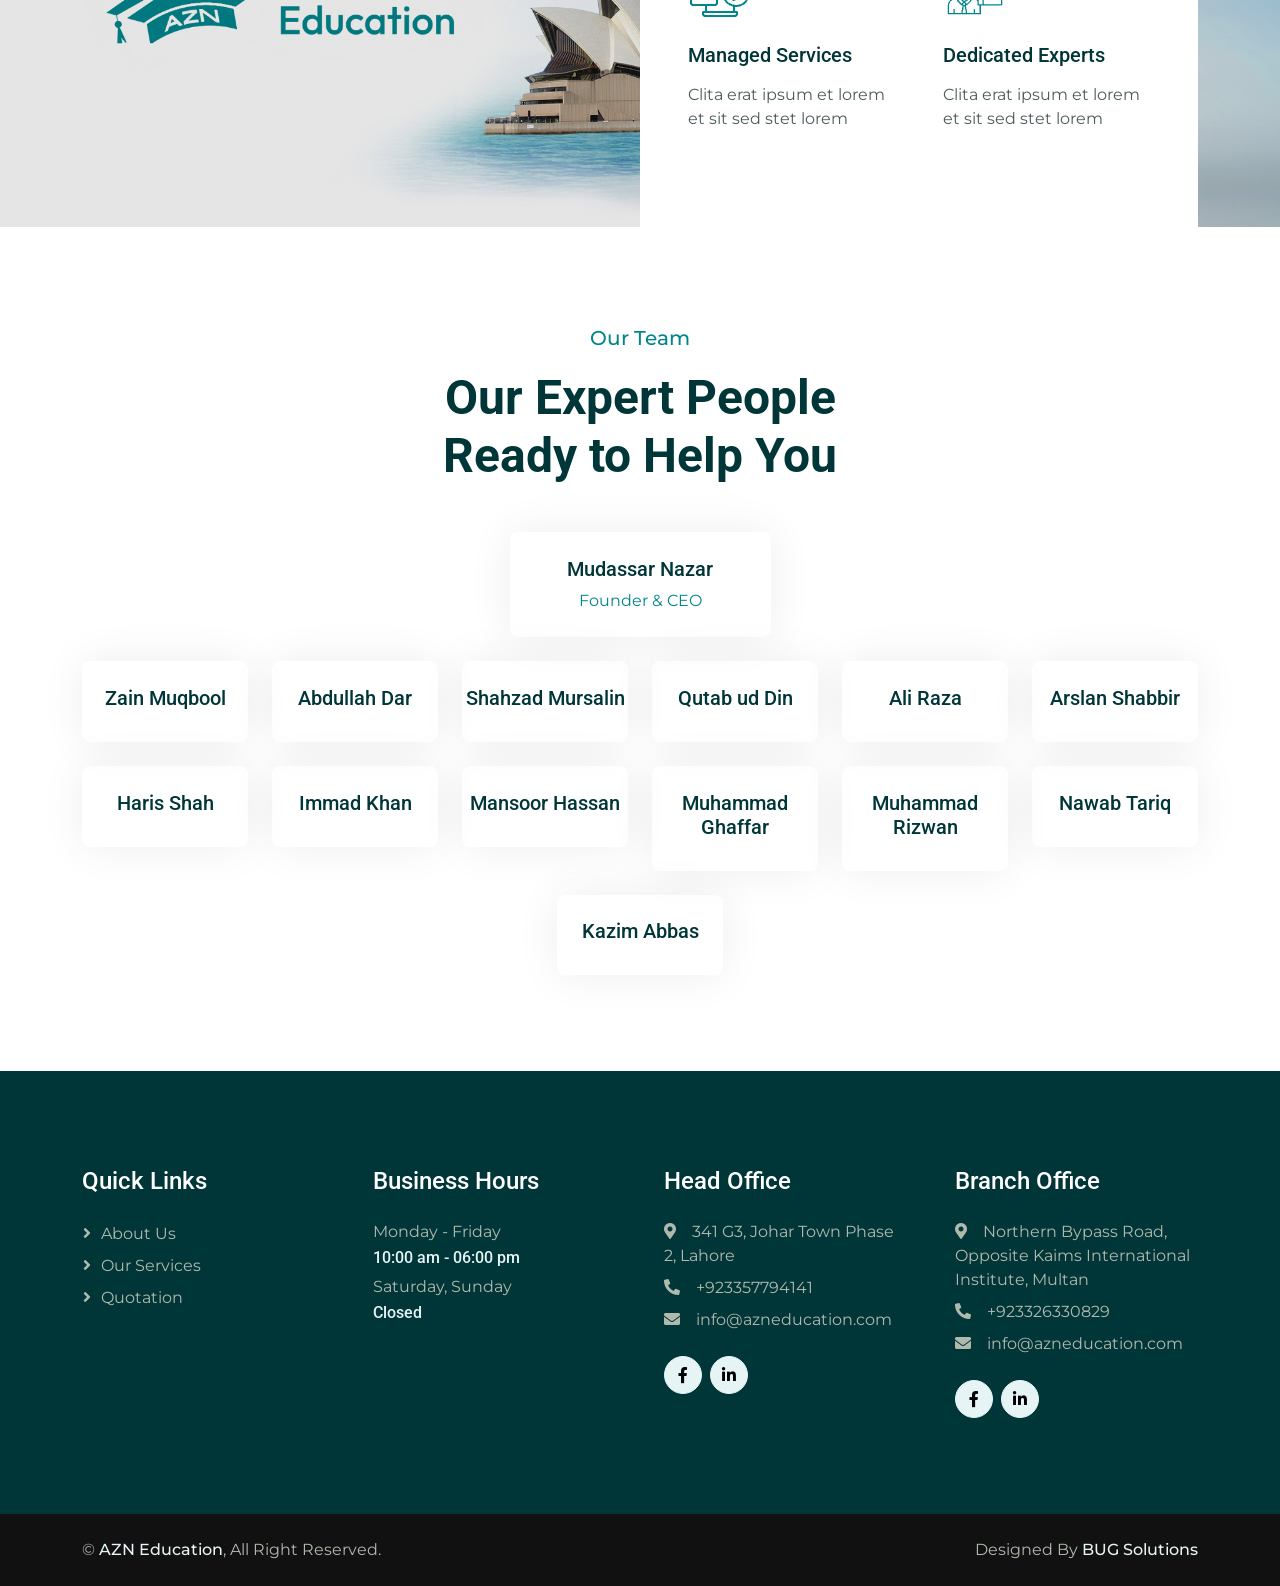
==== commit edc190fa: "changed icons" ====
--- a/about.html
+++ b/about.html
@@ -107,7 +107,7 @@
   </div>
   <!-- Page Header End -->
 
-  <div style="margin-top: 7%"></div>
+  <!-- <div style="margin-top: 7%"></div> -->
 
   <!-- Features Start -->
   <div class="container-xxl py-5">
@@ -179,12 +179,12 @@
             </p>
             <div class="row g-5 pt-2 mb-5">
               <div class="col-sm-6">
-                <img class="img-fluid mb-4" src="img/icon/icon-5.png" alt="" />
+                <img class="img-fluid mb-4" src="img/icon/services.png" alt="" />
                 <h5 class="mb-3">Managed Services</h5>
                 <span>Clita erat ipsum et lorem et sit sed stet lorem</span>
               </div>
               <div class="col-sm-6">
-                <img class="img-fluid mb-4" src="img/icon/icon-2.png" alt="" />
+                <img class="img-fluid mb-4" src="img/icon/expert.png" alt="" />
                 <h5 class="mb-3">Dedicated Experts</h5>
                 <span>Clita erat ipsum et lorem et sit sed stet lorem</span>
               </div>
@@ -460,10 +460,10 @@
     <div class="container">
       <div class="row">
         <div class="col-md-6 text-center text-md-start mb-3 mb-md-0">
-          <span id="siteseal">
+          <!-- <span id="siteseal">
             <script async type="text/javascript"
               src="https://seal.godaddy.com/getSeal?sealID=cso1fnYDqJPNoKwMRUFzlZHwuIsQFqO7qQ35AadsMEABkoneqeLDlqzQXRvi"></script>
-          </span>
+          </span> -->
           &copy; <a class="fw-medium text-light" href="#">AZN Education</a>, All
           Right Reserved.
         </div>
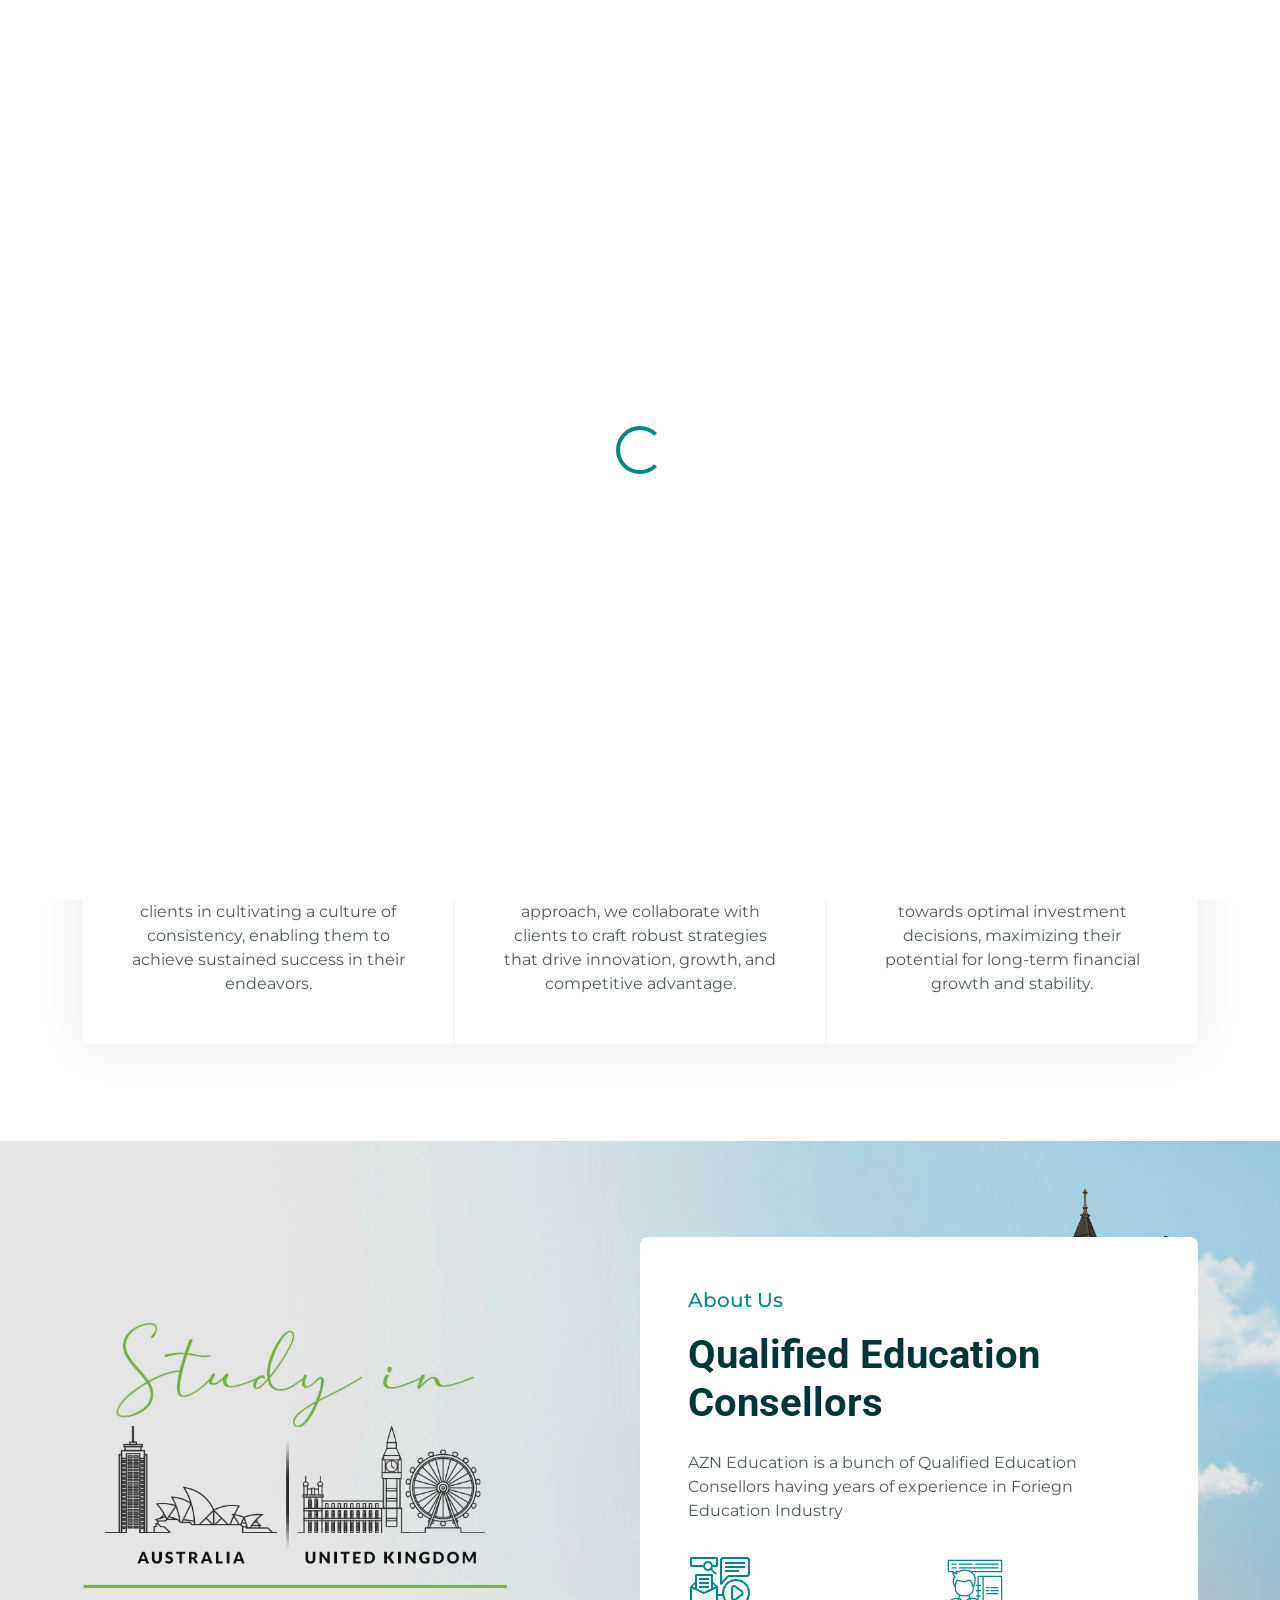
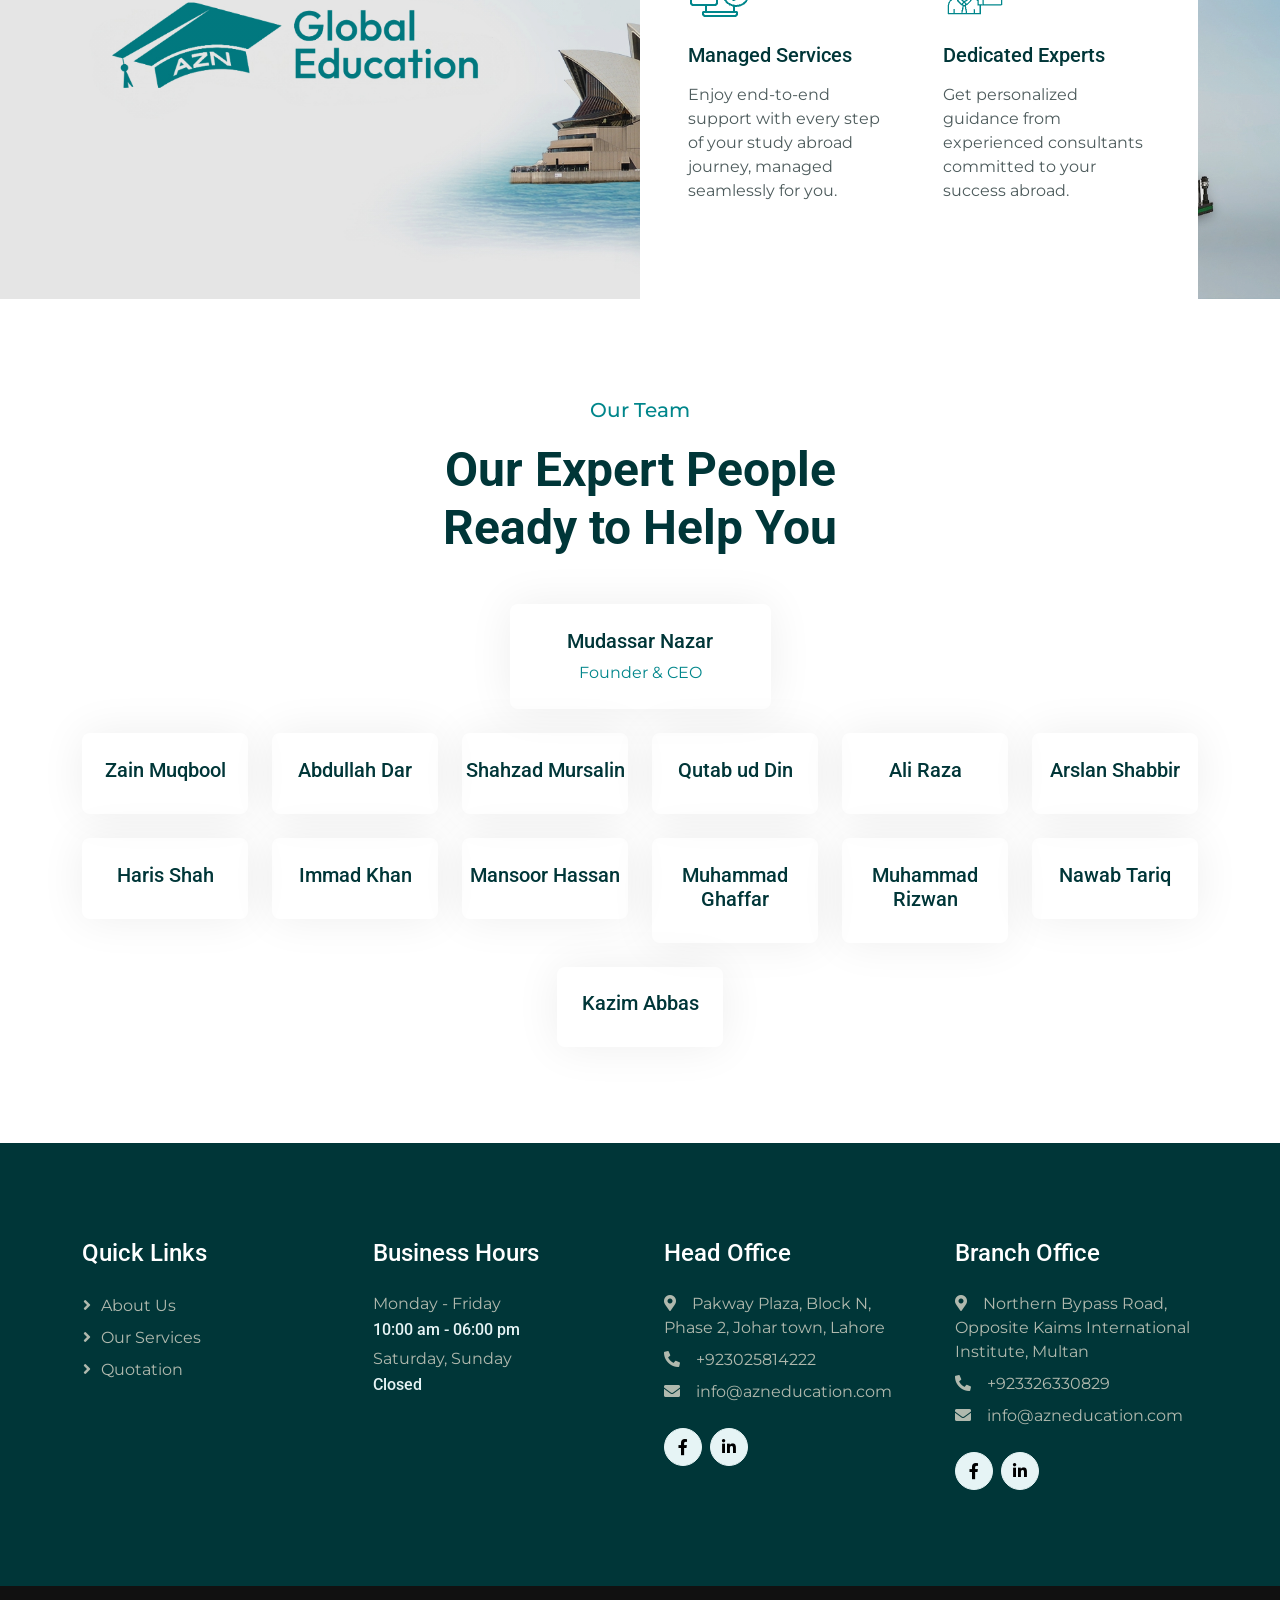
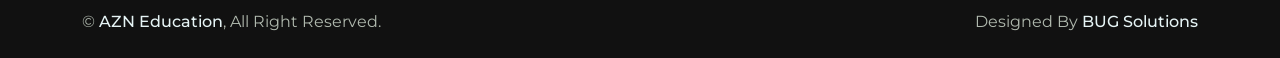
==== commit df889044: "replaced phone number and address" ====
--- a/about.html
+++ b/about.html
@@ -50,10 +50,10 @@
           <img src="/img/azn_logo_horizontal.png" style="width: 200px" alt="" />
         </a>
         <div class="ms-auto d-flex align-items-center">
-          <small class="ms-4"><i class="fa fa-map-marker-alt me-3"></i>341 G3, Johar Town,
-            Lahore</small>
+          <small class="ms-4"><i class="fa fa-map-marker-alt me-3"></i>Pakway Plaza, Block N, Phase 2, Johar town, Lahore
+          </small>
           <small class="ms-4"><i class="fa fa-envelope me-3"></i>info@azneducation.com</small>
-          <small class="ms-4"><i class="fa fa-phone-alt me-3"></i>+923357794141</small>
+          <small class="ms-4"><i class="fa fa-phone-alt me-3"></i>+923025814222</small>
           <div class="ms-3 d-flex">
             <a class="btn btn-sm-square btn-light text-primary rounded-circle ms-2"
               href="https://www.facebook.com/studysheds/"><i class="fab fa-facebook-f"></i></a>
@@ -87,7 +87,7 @@
             <a href="quote.html" class="nav-item nav-link">Quotation</a>
           </div>
           <div class="ms-auto d-flex gap-4">
-            <a href="https://wa.me/923347794141" target="_blank" rel="noopener noreferrer">
+            <a href="https://wa.me/923025814222" target="_blank" rel="noopener noreferrer">
               <img src="/img/icon/whatsapp.gif" alt="WhatsApp" />
               <span class="d-none d-lg-inline">Chat with us </span>
             </a>
@@ -181,12 +181,12 @@
               <div class="col-sm-6">
                 <img class="img-fluid mb-4" src="img/icon/services.png" alt="" />
                 <h5 class="mb-3">Managed Services</h5>
-                <span>Clita erat ipsum et lorem et sit sed stet lorem</span>
+                <span>Enjoy end-to-end support with every step of your study abroad journey, managed seamlessly for you.</span>
               </div>
               <div class="col-sm-6">
                 <img class="img-fluid mb-4" src="img/icon/expert.png" alt="" />
                 <h5 class="mb-3">Dedicated Experts</h5>
-                <span>Clita erat ipsum et lorem et sit sed stet lorem</span>
+                <span>Get personalized guidance from experienced consultants committed to your success abroad.</span>
               </div>
             </div>
           </div>
@@ -413,11 +413,11 @@
         <div class="col-lg-3 col-md-6">
           <h4 class="text-white mb-4">Head Office</h4>
           <p class="mb-2">
-            <i class="fa fa-map-marker-alt me-3"></i>341 G3, Johar Town Phase
-            2, Lahore
-          </p>
-          <p class="mb-2">
-            <i class="fa fa-phone-alt me-3"></i>+923357794141
+            <i class="fa fa-map-marker-alt me-3"></i>Pakway Plaza, Block N, Phase 2, Johar town, Lahore
+
+          </p>
+          <p class="mb-2">
+            <i class="fa fa-phone-alt me-3"></i>+923025814222
           </p>
           <p class="mb-2">
             <i class="fa fa-envelope me-3"></i>info@azneducation.com
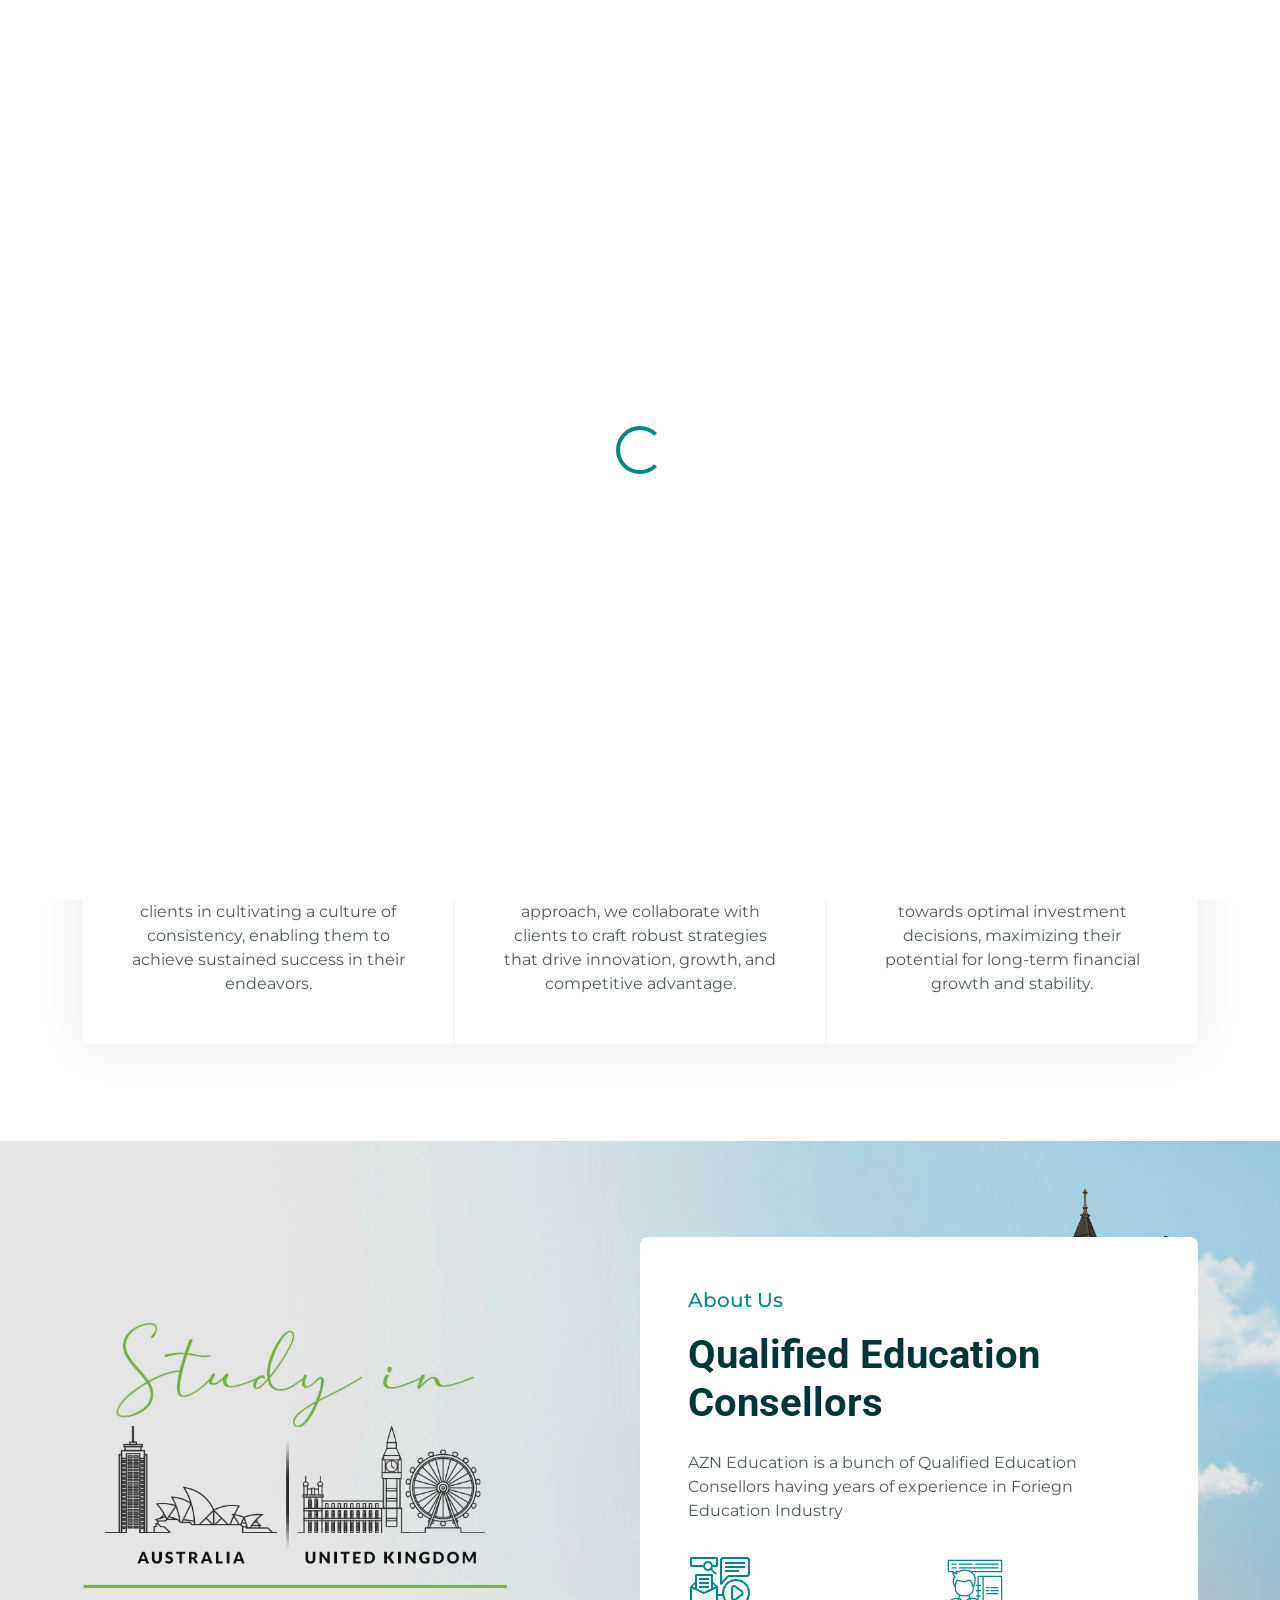
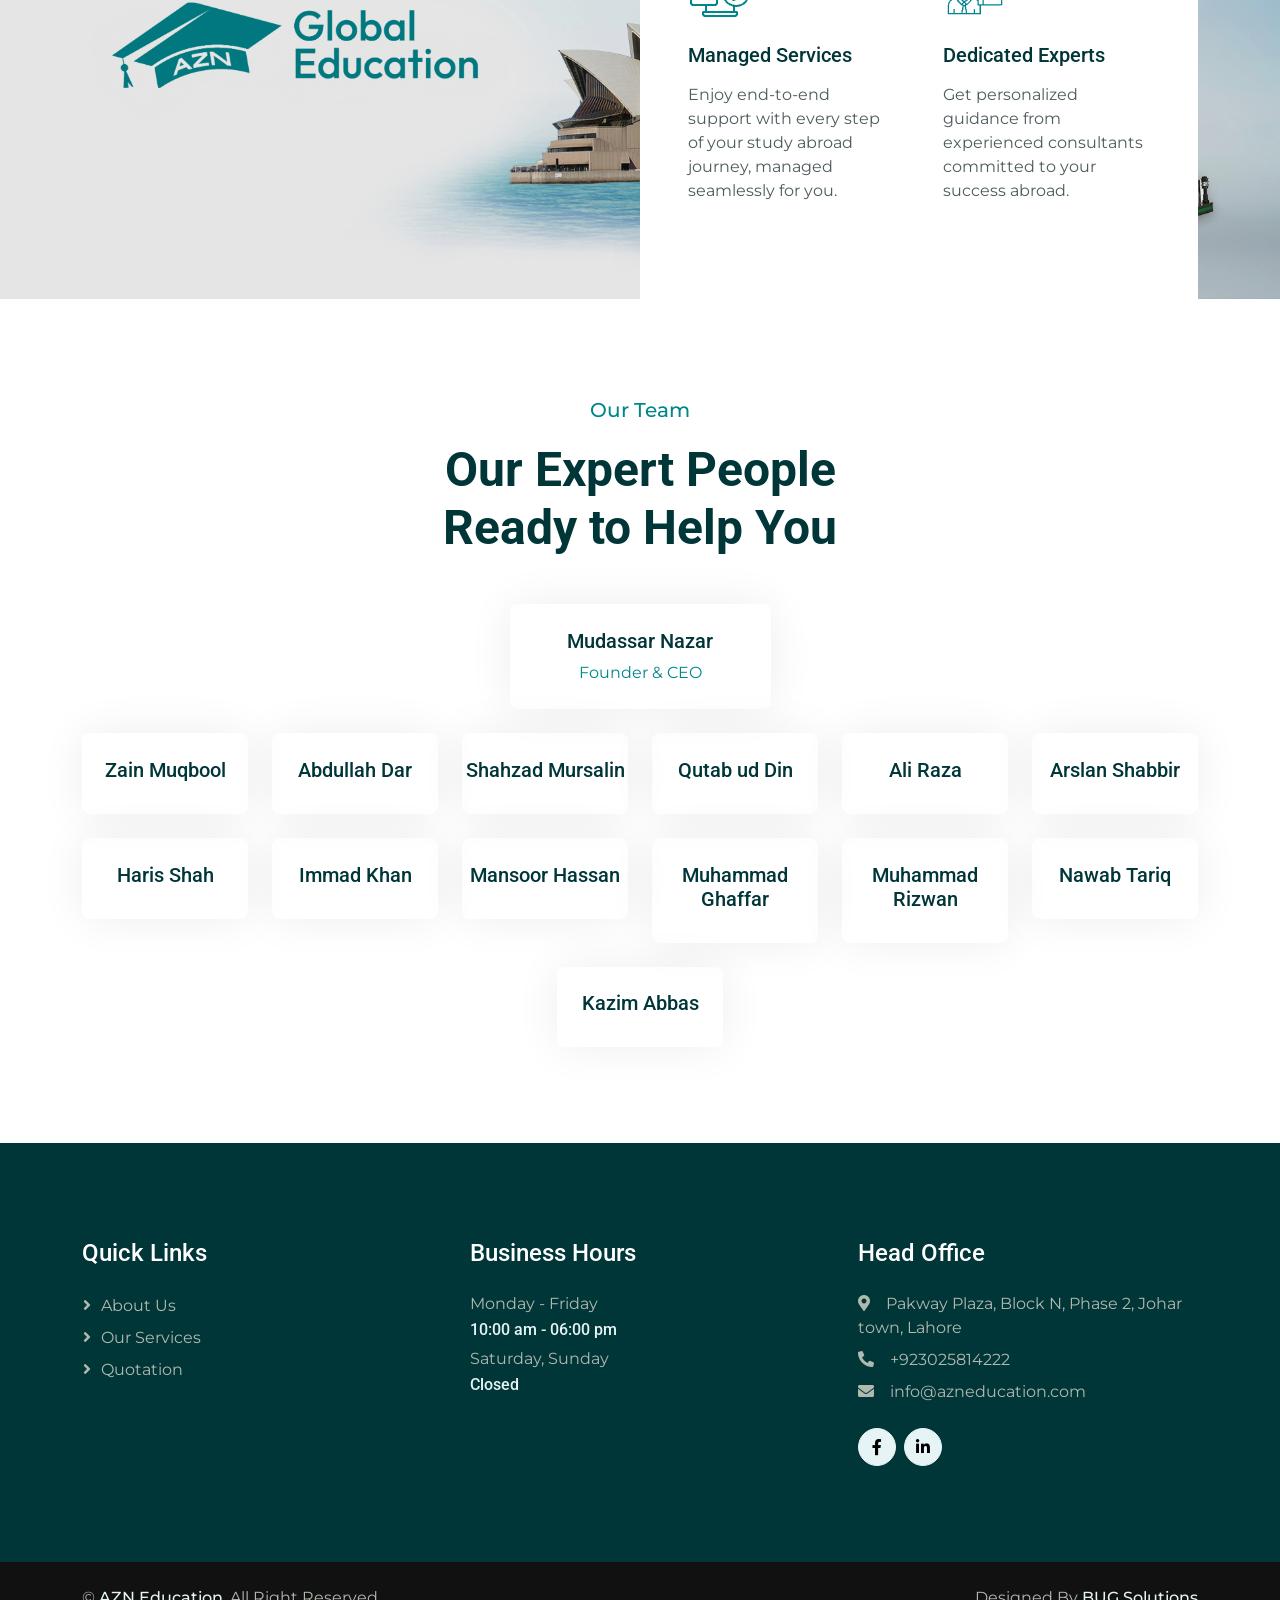
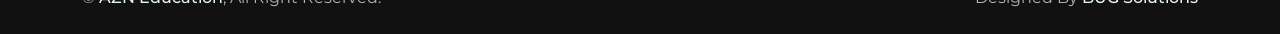
==== commit aa1b4374: "removed branch office" ====
--- a/about.html
+++ b/about.html
@@ -397,20 +397,20 @@
   <div class="container-fluid bg-dark footer mt-5 py-5 wow fadeIn" data-wow-delay="0.1s">
     <div class="container py-5">
       <div class="row g-5">
-        <div class="col-lg-3 col-md-6">
+        <div class="col-md-4 col-6">
           <h4 class="text-white mb-4">Quick Links</h4>
           <a class="btn btn-link" href="about.html">About Us</a>
           <a class="btn btn-link" href="service.html">Our Services</a>
           <a class="btn btn-link" href="quote.html">Quotation</a>
         </div>
-        <div class="col-lg-3 col-md-6">
+        <div class="col-md-4 col-6">
           <h4 class="text-white mb-4">Business Hours</h4>
           <p class="mb-1">Monday - Friday</p>
           <h6 class="text-light">10:00 am - 06:00 pm</h6>
           <p class="mb-1">Saturday, Sunday</p>
           <h6 class="text-light">Closed</h6>
         </div>
-        <div class="col-lg-3 col-md-6">
+        <div class="col-md-4 col-6">
           <h4 class="text-white mb-4">Head Office</h4>
           <p class="mb-2">
             <i class="fa fa-map-marker-alt me-3"></i>Pakway Plaza, Block N, Phase 2, Johar town, Lahore
@@ -430,26 +430,6 @@
                 class="fab fa-linkedin-in"></i></a>
           </div>
         </div>
-        <div class="col-lg-3 col-md-6">
-          <h4 class="text-white mb-4">Branch Office</h4>
-          <p class="mb-2">
-            <i class="fa fa-map-marker-alt me-3"></i>Northern Bypass Road,
-            Opposite Kaims International Institute, Multan
-          </p>
-          <p class="mb-2">
-            <i class="fa fa-phone-alt me-3"></i>+923326330829
-          </p>
-          <p class="mb-2">
-            <i class="fa fa-envelope me-3"></i>info@azneducation.com
-          </p>
-          <div class="d-flex pt-3">
-            <a class="btn btn-square btn-light rounded-circle me-2" href="https://www.facebook.com/studysheds/"><i
-                class="fab fa-facebook-f"></i></a>
-            <a class="btn btn-square btn-light rounded-circle me-2"
-              href="https://www.linkedin.com/company/studyshed-global-consultants/"><i
-                class="fab fa-linkedin-in"></i></a>
-          </div>
-        </div>
       </div>
     </div>
   </div>
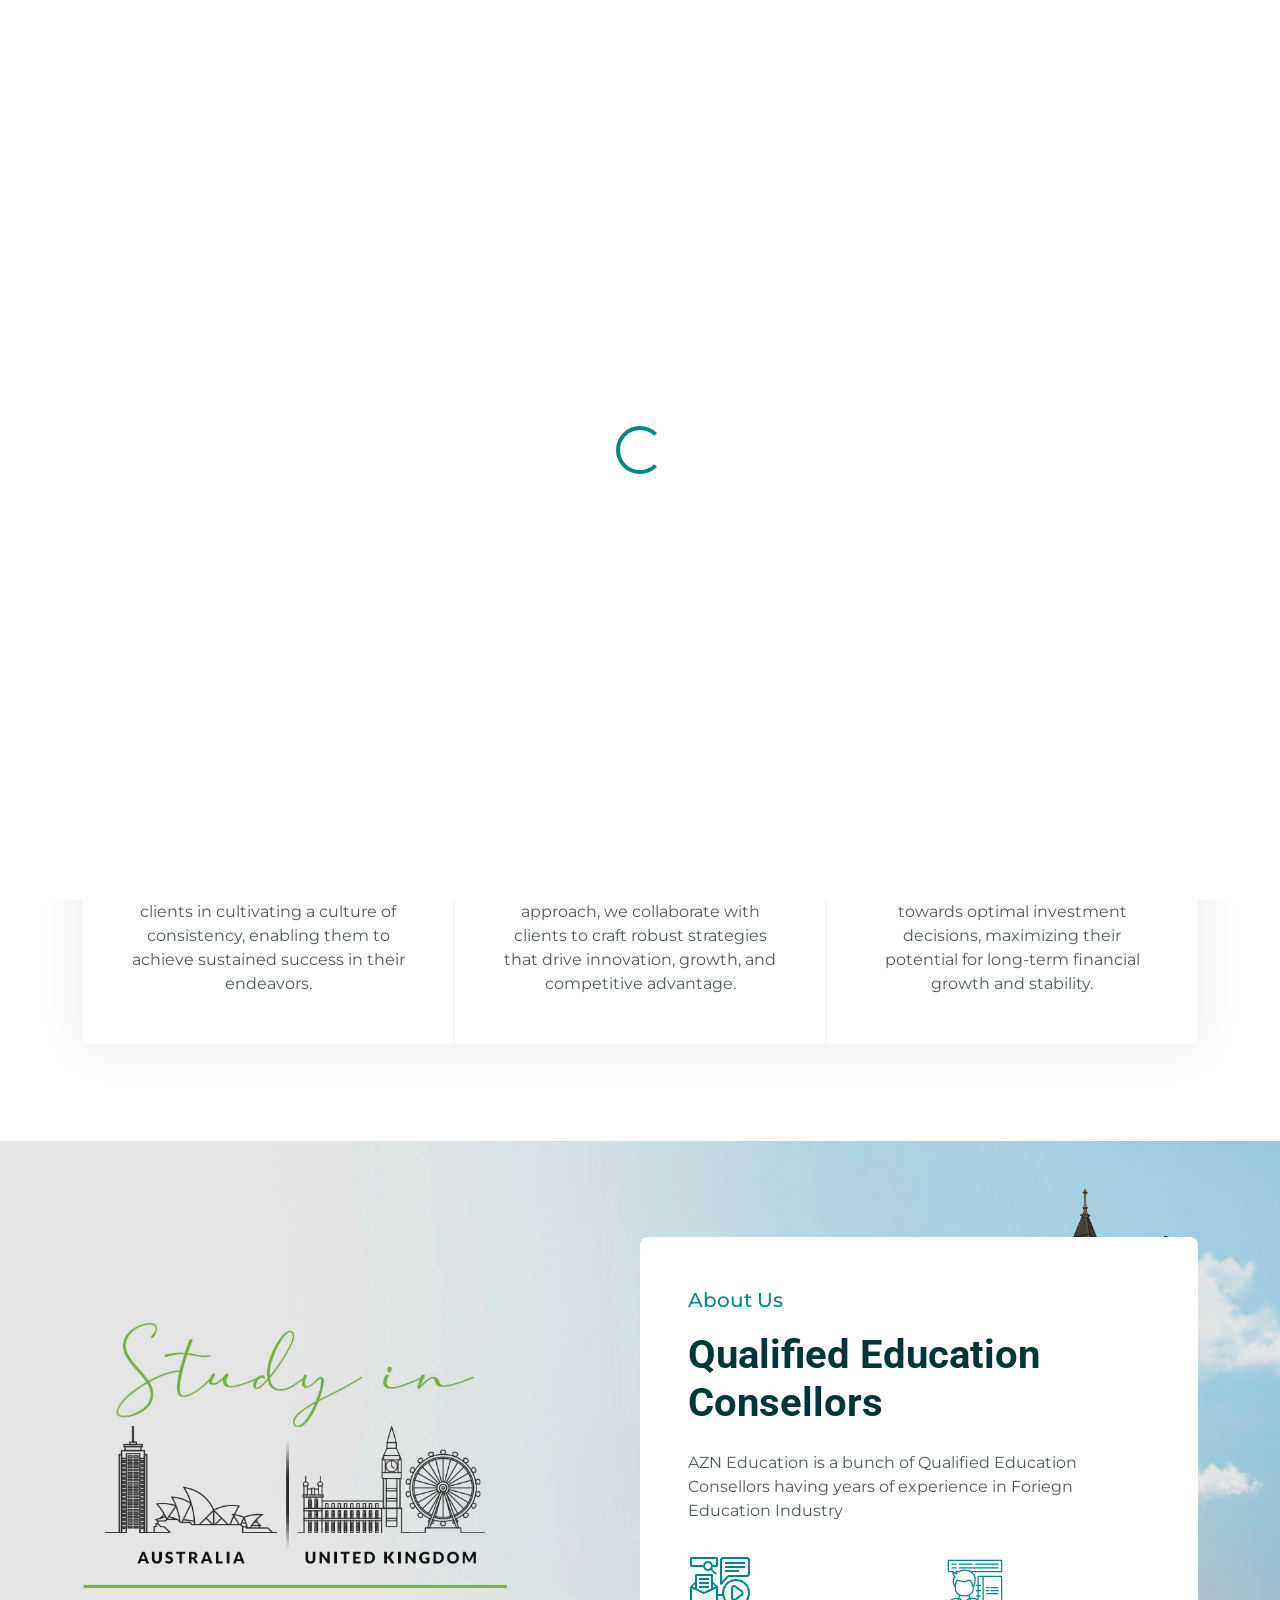
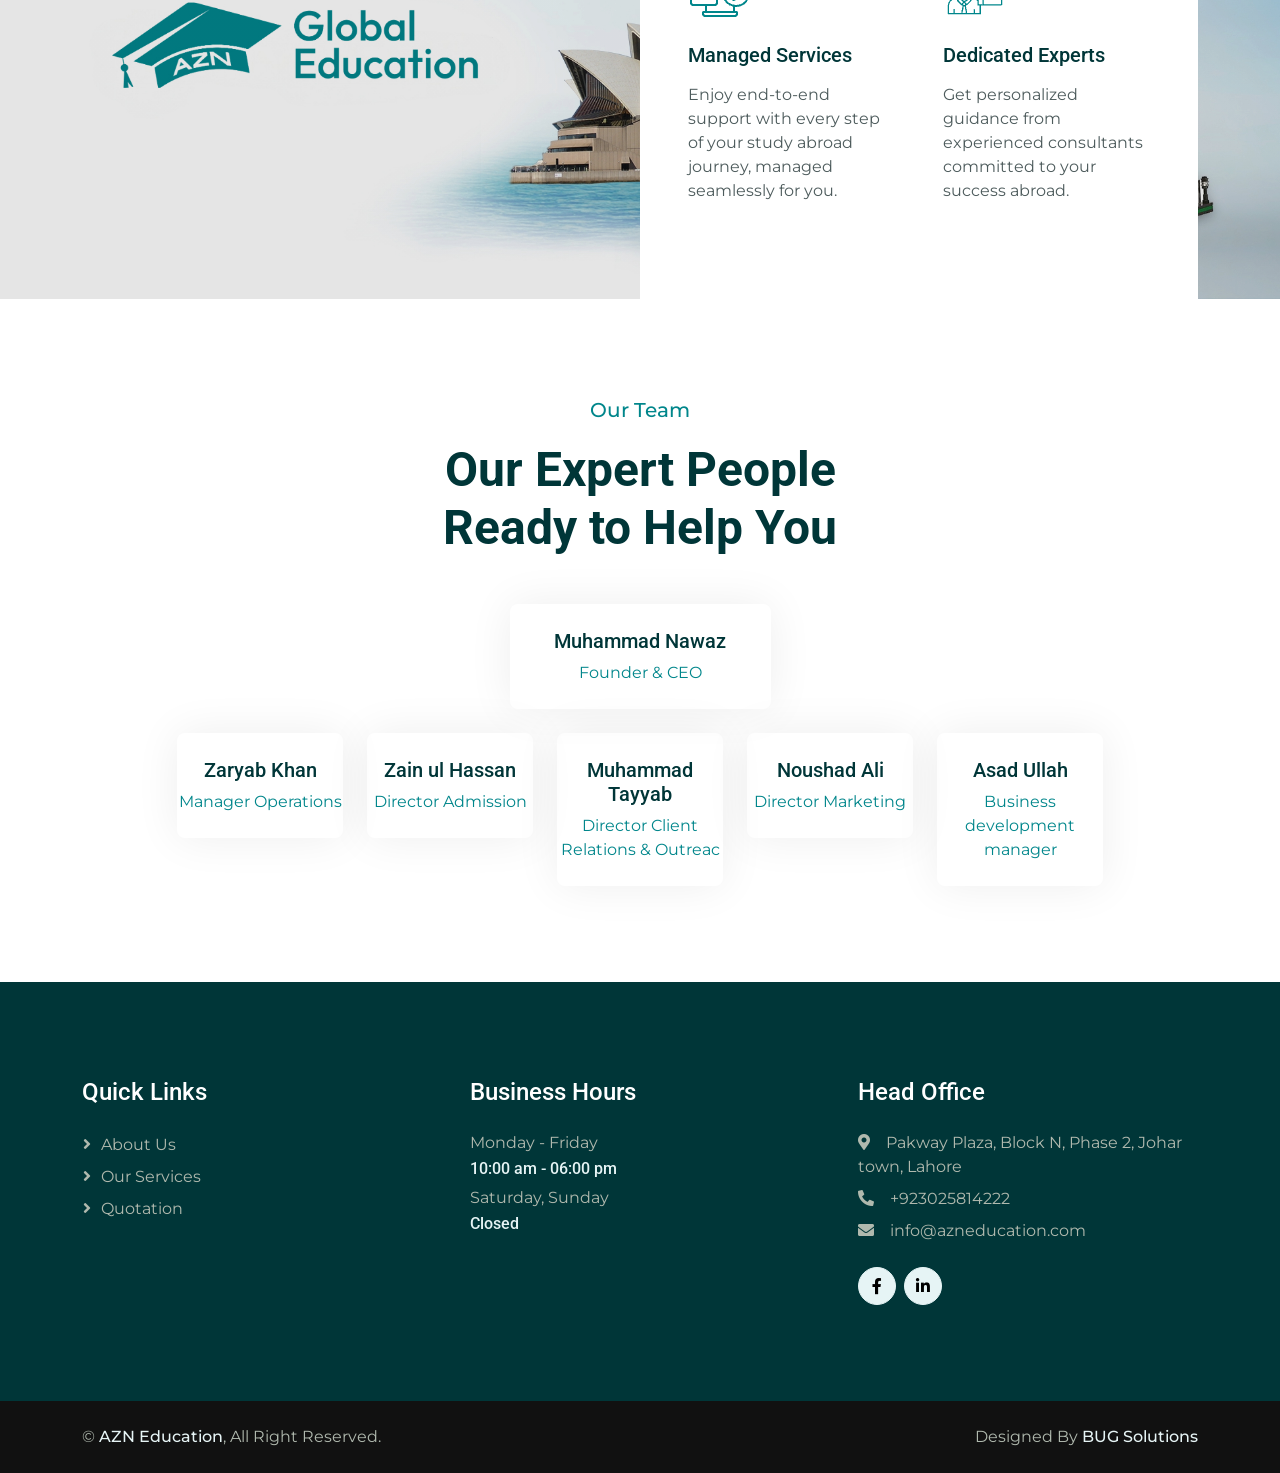
==== commit c51b0e60: "updated fb and linkedin urls" ====
--- a/about.html
+++ b/about.html
@@ -50,15 +50,15 @@
           <img src="/img/azn_logo_horizontal.png" style="width: 200px" alt="" />
         </a>
         <div class="ms-auto d-flex align-items-center">
-          <small class="ms-4"><i class="fa fa-map-marker-alt me-3"></i>Pakway Plaza, Block N, Phase 2, Johar town, Lahore
+          <small class="ms-2"><i class="fa fa-map-marker-alt me-2"></i>Pakway Plaza, Block N, Phase 2, Johar town, Lahore
           </small>
-          <small class="ms-4"><i class="fa fa-envelope me-3"></i>info@azneducation.com</small>
-          <small class="ms-4"><i class="fa fa-phone-alt me-3"></i>+923025814222</small>
+          <small class="ms-4"><i class="fa fa-envelope me-2"></i>info@azneducation.com</small>
+          <small class="ms-4"><i class="fa fa-phone-alt me-2"></i>+923025814222</small>
           <div class="ms-3 d-flex">
             <a class="btn btn-sm-square btn-light text-primary rounded-circle ms-2"
-              href="https://www.facebook.com/studysheds/"><i class="fab fa-facebook-f"></i></a>
+              href="https://www.facebook.com/generalresearchtv"><i class="fab fa-facebook-f"></i></a>
             <a class="btn btn-sm-square btn-light text-primary rounded-circle ms-2"
-              href="https://www.linkedin.com/company/studyshed-global-consultants/"><i
+              href="https://www.linkedin.com/company/azn-global-education/"><i
                 class="fab fa-linkedin-in"></i></a>
           </div>
         </div>
@@ -207,7 +207,7 @@
         <div class="col-lg-3 col-md-6 wow fadeInUp" data-wow-delay="0.1s">
           <div class="team-item rounded overflow-hidden pb-4">
             <img class="img-fluid mb-4" src="img/team/Mudassar-Nazar.jpg" alt="" />
-            <h5>Mudassar Nazar</h5>
+            <h5>Muhammad Nawaz</h5>
             <span class="text-primary">Founder & CEO</span>
             <ul class="team-social">
               <li>
@@ -221,9 +221,9 @@
       <div class="row justify-content-center g-4">
         <div class="col-lg-2 col-md-3 col-sm-6 wow fadeInUp" data-wow-delay="0.7s">
           <div class="team-item rounded overflow-hidden pb-4">
-            <img class="img-fluid mb-4" src="img/zain-maqbool.jpeg" alt="" />
-            <h5>Zain Muqbool</h5>
-            <!-- <span class="text-primary">Manager</span> -->
+            <img class="img-fluid mb-4" src="img/team/Shahzad-Mursaleen.jpg" alt="" />
+            <h5>Zaryab Khan</h5>
+            <span class="text-primary">Manager Operations</span>
             <ul class="team-social">
               <li>
                 <a class="btn btn-square" href="https://www.linkedin.com/in/zain-sheikh-6a9064140/" target="_blank"><i
@@ -234,12 +234,12 @@
         </div>
         <div class="col-lg-2 col-md-3 col-sm-6 wow fadeInUp" data-wow-delay="0.3s">
           <div class="team-item rounded overflow-hidden pb-4">
-            <img class="img-fluid mb-4" src="img/abdullah_dar.jpeg" alt="" />
-            <h5>Abdullah Dar</h5>
-            <!-- <span class="text-primary">Co Founder</span> -->
-            <ul class="team-social">
-              <li>
-                <a class="btn btn-square" href="https://www.linkedin.com/company/studyshed-global-consultants/"
+            <img class="img-fluid mb-4" src="img/team/Shahzad-Mursaleen.jpg" alt="" />
+            <h5>Zain ul Hassan</h5>
+            <span class="text-primary">Director Admission</span>
+            <ul class="team-social">
+              <li>
+                <a class="btn btn-square" href="https://www.linkedin.com/company/azn-global-education/"
                   target="_blank"><i class="fab fa-linkedin-in"></i></a>
               </li>
             </ul>
@@ -248,8 +248,8 @@
         <div class="col-lg-2 col-md-3 col-sm-6 wow fadeInUp" data-wow-delay="0.5s">
           <div class="team-item rounded overflow-hidden pb-4">
             <img class="img-fluid mb-4" src="img/team/Shahzad-Mursaleen.jpg" alt="" />
-            <h5>Shahzad Mursalin</h5>
-            <!-- <span class="text-primary">Executive Manager</span> -->
+            <h5>Muhammad Tayyab</h5>
+            <span class="text-primary">Director Client Relations & Outreac</span>
             <ul class="team-social">
               <li>
                 <a class="btn btn-square" href="https://www.linkedin.com/in/shahzad-mursalin-179989218/"
@@ -261,11 +261,11 @@
         <div class="col-lg-2 col-md-3 col-sm-6 wow fadeInUp" data-wow-delay="0.7s">
           <div class="team-item rounded overflow-hidden pb-4">
             <img class="img-fluid mb-4" src="img/team/Qutab-ud-din.jpg" alt="" />
-            <h5>Qutab ud Din</h5>
-            <!-- <span class="text-primary">Manager</span> -->
-            <ul class="team-social">
-              <li>
-                <a class="btn btn-square" href="https://www.linkedin.com/company/studyshed-global-consultants/" target="_blank"><i
+            <h5>Noushad Ali</h5>
+            <span class="text-primary">Director Marketing</span>
+            <ul class="team-social">
+              <li>
+                <a class="btn btn-square" href="https://www.linkedin.com/company/azn-global-education/" target="_blank"><i
                     class="fab fa-linkedin-in"></i></a>
               </li>
             </ul>
@@ -273,119 +273,15 @@
         </div>
         <div class="col-lg-2 col-md-3 col-sm-6 wow fadeInUp" data-wow-delay="0.7s">
           <div class="team-item rounded overflow-hidden pb-4">
-            <img class="img-fluid mb-4" src="img/team/Ali-Raza.jpg" alt="" />
-            <h5>Ali Raza</h5>
-            <!-- <span class="text-primary">Manager</span> -->
-            <!-- <ul class="team-social">
-              <li>
-                <a class="btn btn-square" href="https://www.linkedin.com/company/studyshed-global-consultants/" target="_blank"><i
+            <img class="img-fluid mb-4" src="img/team/Arslan-Shabbir.jpg" alt="" />
+            <h5>Asad Ullah</h5>
+            <span class="text-primary">Business development manager</span>
+            <ul class="team-social">
+              <li>
+                <a class="btn btn-square" href="https://www.linkedin.com/company/azn-global-education/" target="_blank"><i
                     class="fab fa-linkedin-in"></i></a>
               </li>
-            </ul> -->
-          </div>
-        </div>
-        <div class="col-lg-2 col-md-3 col-sm-6 wow fadeInUp" data-wow-delay="0.7s">
-          <div class="team-item rounded overflow-hidden pb-4">
-            <img class="img-fluid mb-4" src="img/team/Arslan-Shabbir.jpg" alt="" />
-            <h5>Arslan Shabbir</h5>
-            <!-- <span class="text-primary">Manager</span> -->
-            <ul class="team-social">
-              <li>
-                <a class="btn btn-square" href="https://www.linkedin.com/company/studyshed-global-consultants/" target="_blank"><i
-                    class="fab fa-linkedin-in"></i></a>
-              </li>
-            </ul>
-          </div>
-        </div>
-        <div class="col-lg-2 col-md-3 col-sm-6 wow fadeInUp" data-wow-delay="0.7s">
-          <div class="team-item rounded overflow-hidden pb-4">
-            <img class="img-fluid mb-4" src="img/team/Haris-Shah.jpg" alt="" />
-            <h5>Haris Shah</h5>
-            <!-- <span class="text-primary">Manager</span> -->
-            <!-- <ul class="team-social">
-              <li>
-                <a class="btn btn-square" href="https://www.linkedin.com/company/studyshed-global-consultants/" target="_blank"><i
-                    class="fab fa-linkedin-in"></i></a>
-              </li>
-            </ul> -->
-          </div>
-        </div>
-        <div class="col-lg-2 col-md-3 col-sm-6 wow fadeInUp" data-wow-delay="0.7s">
-          <div class="team-item rounded overflow-hidden pb-4">
-            <img class="img-fluid mb-4" src="img/team/Immad-Khan.jpg" alt="" />
-            <h5>Immad Khan</h5>
-            <!-- <span class="text-primary">Manager</span> -->
-            <ul class="team-social">
-              <li>
-                <a class="btn btn-square" href="https://www.linkedin.com/company/studyshed-global-consultants/" target="_blank"><i
-                    class="fab fa-linkedin-in"></i></a>
-              </li>
-            </ul>
-          </div>
-        </div>
-        <div class="col-lg-2 col-md-3 col-sm-6 wow fadeInUp" data-wow-delay="0.7s">
-          <div class="team-item rounded overflow-hidden pb-4">
-            <img class="img-fluid mb-4" src="img/team/Mansoor-Hassan.jpg" alt="" />
-            <h5>Mansoor Hassan</h5>
-            <!-- <span class="text-primary">Manager</span> -->
-            <ul class="team-social">
-              <li>
-                <a class="btn btn-square" href="https://www.linkedin.com/company/studyshed-global-consultants/" target="_blank"><i
-                    class="fab fa-linkedin-in"></i></a>
-              </li>
-            </ul>
-          </div>
-        </div>
-        <div class="col-lg-2 col-md-3 col-sm-6 wow fadeInUp" data-wow-delay="0.7s">
-          <div class="team-item rounded overflow-hidden pb-4">
-            <img class="img-fluid mb-4" src="img/team/Muhammad-Ghaffar.jpg" alt="" />
-            <h5>Muhammad Ghaffar</h5>
-            <!-- <span class="text-primary">Manager</span> -->
-            <ul class="team-social">
-              <li>
-                <a class="btn btn-square" href="https://www.linkedin.com/company/studyshed-global-consultants/" target="_blank"><i
-                    class="fab fa-linkedin-in"></i></a>
-              </li>
-            </ul>
-          </div>
-        </div>
-        <div class="col-lg-2 col-md-3 col-sm-6 wow fadeInUp" data-wow-delay="0.7s">
-          <div class="team-item rounded overflow-hidden pb-4">
-            <img class="img-fluid mb-4" src="img/team/Muhammad-Rizwan.jpg" alt="" />
-            <h5>Muhammad Rizwan</h5>
-            <!-- <span class="text-primary">Manager</span> -->
-            <ul class="team-social">
-              <li>
-                <a class="btn btn-square" href="https://www.linkedin.com/company/studyshed-global-consultants/" target="_blank"><i
-                    class="fab fa-linkedin-in"></i></a>
-              </li>
-            </ul>
-          </div>
-        </div>
-        <div class="col-lg-2 col-md-3 col-sm-6 wow fadeInUp" data-wow-delay="0.7s">
-          <div class="team-item rounded overflow-hidden pb-4">
-            <img class="img-fluid mb-4" src="img/team/Nawab-Tariq.jpg" alt="" />
-            <h5>Nawab Tariq</h5>
-            <!-- <span class="text-primary">Manager</span> -->
-            <!-- <ul class="team-social">
-              <li>
-                <a class="btn btn-square" href="https://www.linkedin.com/company/studyshed-global-consultants/" target="_blank"><i
-                    class="fab fa-linkedin-in"></i></a>
-              </li>
-            </ul> -->
-          </div>
-        </div>
-        <div class="col-lg-2 col-md-3 col-sm-6 wow fadeInUp" data-wow-delay="0.7s">
-          <div class="team-item rounded overflow-hidden pb-4">
-            <img class="img-fluid mb-4" src="img/team/kazim-abbas.jpeg" alt="" />
-            <h5>Kazim Abbas</h5>
-            <!-- <span class="text-primary">Manager</span> -->
-            <!-- <ul class="team-social">
-              <li>
-                <a class="btn btn-square" href="https://www.linkedin.com/company/studyshed-global-consultants/" target="_blank"><i
-                    class="fab fa-linkedin-in"></i></a>
-              </li>
-            </ul> -->
+            </ul>
           </div>
         </div>
       </div>
@@ -423,10 +319,10 @@
             <i class="fa fa-envelope me-3"></i>info@azneducation.com
           </p>
           <div class="d-flex pt-3">
-            <a class="btn btn-square btn-light rounded-circle me-2" href="https://www.facebook.com/studysheds/"><i
+            <a class="btn btn-square btn-light rounded-circle me-2" href="https://www.facebook.com/generalresearchtv"><i
                 class="fab fa-facebook-f"></i></a>
             <a class="btn btn-square btn-light rounded-circle me-2"
-              href="https://www.linkedin.com/company/studyshed-global-consultants/"><i
+              href="https://www.linkedin.com/company/azn-global-education/"><i
                 class="fab fa-linkedin-in"></i></a>
           </div>
         </div>
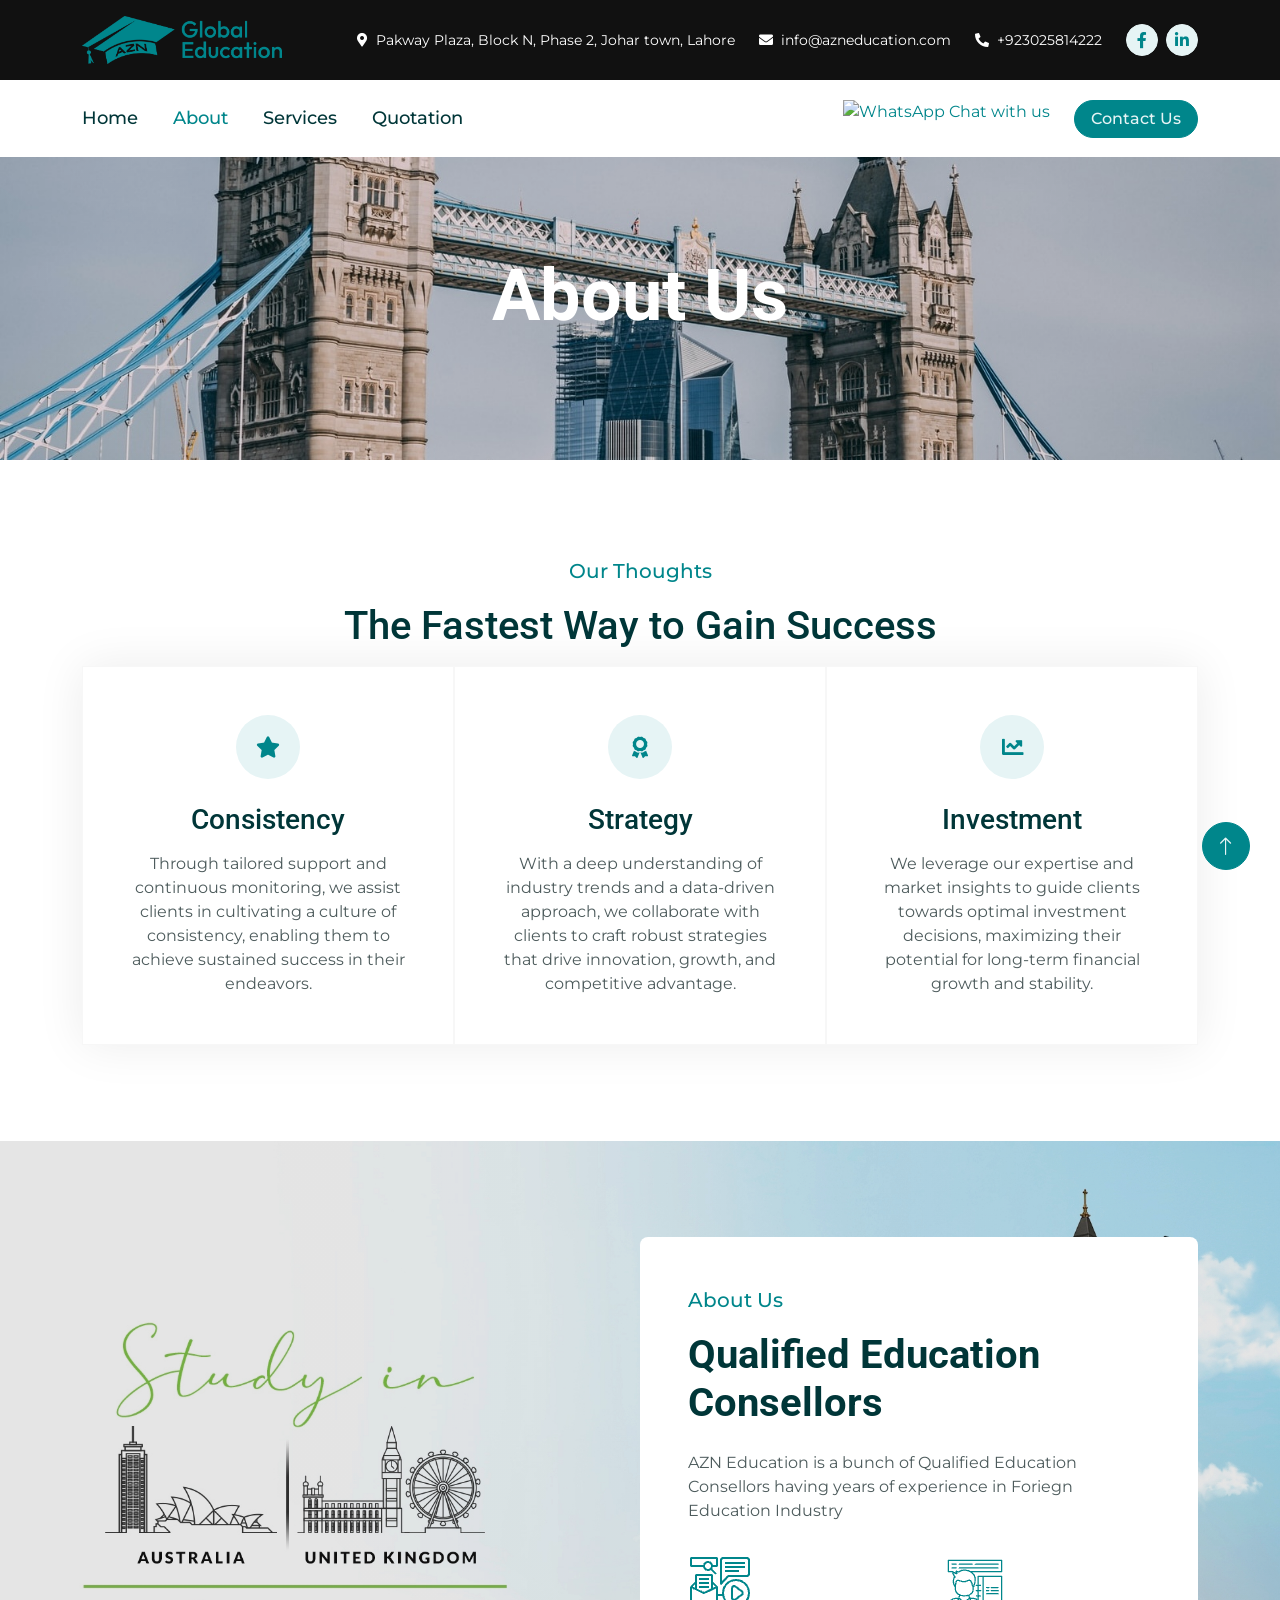
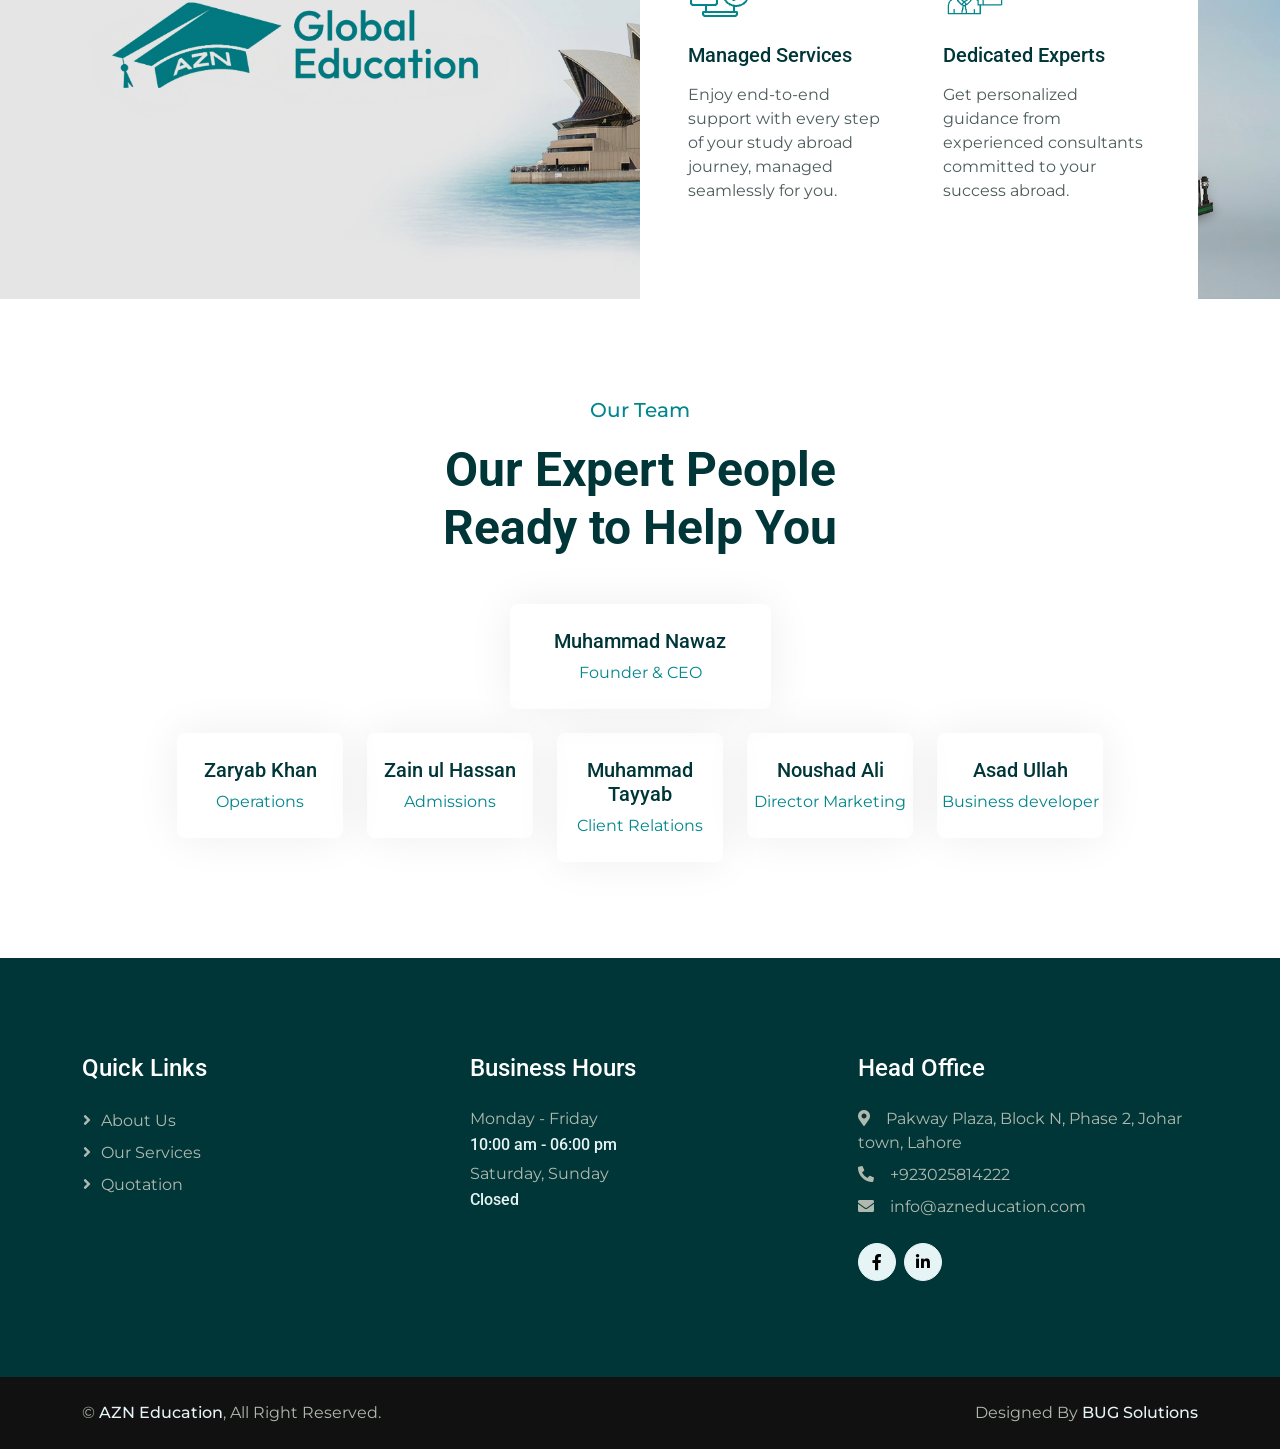
==== commit 23af0def: "added google form" ====
--- a/about.html
+++ b/about.html
@@ -206,12 +206,12 @@
       <div class="row justify-content-center mb-4 g-4">
         <div class="col-lg-3 col-md-6 wow fadeInUp" data-wow-delay="0.1s">
           <div class="team-item rounded overflow-hidden pb-4">
-            <img class="img-fluid mb-4" src="img/team/Mudassar-Nazar.jpg" alt="" />
+            <img class="img-fluid mb-4" src="img/team/placeholder.jpg" alt="" />
             <h5>Muhammad Nawaz</h5>
             <span class="text-primary">Founder & CEO</span>
             <ul class="team-social">
               <li>
-                <a class="btn btn-square" href="https://www.linkedin.com/in/mudassar-nazar-44376714a/"
+                <a class="btn btn-square" href="https://www.linkedin.com/in/muhammad-nawaz-791a001b9/"
                   target="_blank"><i class="fab fa-linkedin-in"></i></a>
               </li>
             </ul>
@@ -221,12 +221,12 @@
       <div class="row justify-content-center g-4">
         <div class="col-lg-2 col-md-3 col-sm-6 wow fadeInUp" data-wow-delay="0.7s">
           <div class="team-item rounded overflow-hidden pb-4">
-            <img class="img-fluid mb-4" src="img/team/Shahzad-Mursaleen.jpg" alt="" />
+            <img class="img-fluid mb-4" src="img/team/placeholder.jpg" alt="" />
             <h5>Zaryab Khan</h5>
-            <span class="text-primary">Manager Operations</span>
-            <ul class="team-social">
-              <li>
-                <a class="btn btn-square" href="https://www.linkedin.com/in/zain-sheikh-6a9064140/" target="_blank"><i
+            <span class="text-primary">Operations</span>
+            <ul class="team-social">
+              <li>
+                <a class="btn btn-square" href="https://www.linkedin.com/in/zaryab-khan-2a32912a5" target="_blank"><i
                     class="fab fa-linkedin-in"></i></a>
               </li>
             </ul>
@@ -234,9 +234,22 @@
         </div>
         <div class="col-lg-2 col-md-3 col-sm-6 wow fadeInUp" data-wow-delay="0.3s">
           <div class="team-item rounded overflow-hidden pb-4">
-            <img class="img-fluid mb-4" src="img/team/Shahzad-Mursaleen.jpg" alt="" />
+            <img class="img-fluid mb-4" src="img/team/placeholder.jpg" alt="" />
             <h5>Zain ul Hassan</h5>
-            <span class="text-primary">Director Admission</span>
+            <span class="text-primary">Admissions</span>
+            <ul class="team-social">
+              <li>
+                <a class="btn btn-square" href="https://www.linkedin.com/in/zain-ul-hassan-chattha-307202324"
+                  target="_blank"><i class="fab fa-linkedin-in"></i></a>
+              </li>
+            </ul>
+          </div>
+        </div>
+        <div class="col-lg-2 col-md-3 col-sm-6 wow fadeInUp" data-wow-delay="0.5s">
+          <div class="team-item rounded overflow-hidden pb-4">
+            <img class="img-fluid mb-4" src="img/team/placeholder.jpg" alt="" />
+            <h5>Muhammad Tayyab</h5>
+            <span class="text-primary">Client Relations</span>
             <ul class="team-social">
               <li>
                 <a class="btn btn-square" href="https://www.linkedin.com/company/azn-global-education/"
@@ -245,27 +258,14 @@
             </ul>
           </div>
         </div>
-        <div class="col-lg-2 col-md-3 col-sm-6 wow fadeInUp" data-wow-delay="0.5s">
-          <div class="team-item rounded overflow-hidden pb-4">
-            <img class="img-fluid mb-4" src="img/team/Shahzad-Mursaleen.jpg" alt="" />
-            <h5>Muhammad Tayyab</h5>
-            <span class="text-primary">Director Client Relations & Outreac</span>
-            <ul class="team-social">
-              <li>
-                <a class="btn btn-square" href="https://www.linkedin.com/in/shahzad-mursalin-179989218/"
-                  target="_blank"><i class="fab fa-linkedin-in"></i></a>
-              </li>
-            </ul>
-          </div>
-        </div>
         <div class="col-lg-2 col-md-3 col-sm-6 wow fadeInUp" data-wow-delay="0.7s">
           <div class="team-item rounded overflow-hidden pb-4">
-            <img class="img-fluid mb-4" src="img/team/Qutab-ud-din.jpg" alt="" />
+            <img class="img-fluid mb-4" src="img/team/placeholder.jpg" alt="" />
             <h5>Noushad Ali</h5>
             <span class="text-primary">Director Marketing</span>
             <ul class="team-social">
               <li>
-                <a class="btn btn-square" href="https://www.linkedin.com/company/azn-global-education/" target="_blank"><i
+                <a class="btn btn-square" href="https://www.linkedin.com/in/engr-noushad-ali-ba8b33135" target="_blank"><i
                     class="fab fa-linkedin-in"></i></a>
               </li>
             </ul>
@@ -273,12 +273,12 @@
         </div>
         <div class="col-lg-2 col-md-3 col-sm-6 wow fadeInUp" data-wow-delay="0.7s">
           <div class="team-item rounded overflow-hidden pb-4">
-            <img class="img-fluid mb-4" src="img/team/Arslan-Shabbir.jpg" alt="" />
+            <img class="img-fluid mb-4" src="img/team/placeholder.jpg" alt="" />
             <h5>Asad Ullah</h5>
-            <span class="text-primary">Business development manager</span>
-            <ul class="team-social">
-              <li>
-                <a class="btn btn-square" href="https://www.linkedin.com/company/azn-global-education/" target="_blank"><i
+            <span class="text-primary">Business developer</span>
+            <ul class="team-social">
+              <li>
+                <a class="btn btn-square" href="https://www.linkedin.com/in/asad-dogar-384431187" target="_blank"><i
                     class="fab fa-linkedin-in"></i></a>
               </li>
             </ul>
